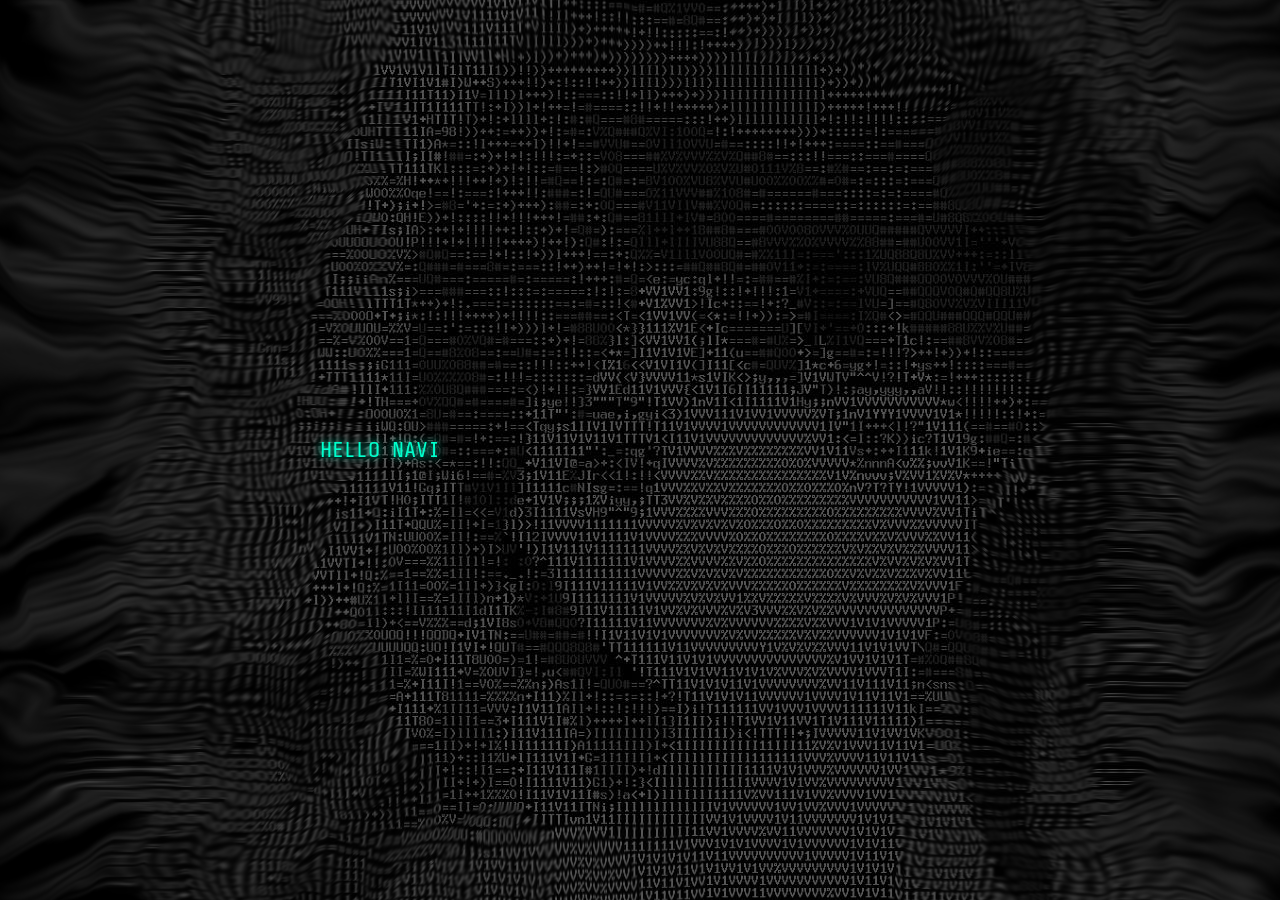
==== index.html @ 5116a925 "fix: restore pinch-zoom and mobile screensaver with half-res canvas + slower fps" ====
<!DOCTYPE html>
<html lang="en">
<head>
  <meta charset="UTF-8" />
  <meta name="viewport" content="width=device-width, initial-scale=1.0" />
  <title>SADAME@WIRED</title>
  <link rel="preconnect" href="https://fonts.googleapis.com" />
  <link rel="preconnect" href="https://fonts.gstatic.com" crossorigin />
  <link href="https://fonts.googleapis.com/css2?family=Share+Tech+Mono&display=swap" rel="stylesheet" />
  <link rel="stylesheet" href="style.css" />
  <!-- Animated cursor preloads -->
  <link rel="preload" as="image" href="normal%20select/pixil-frame-0.png" />
  <link rel="preload" as="image" href="normal%20select/pixil-frame-1.png" />
  <link rel="preload" as="image" href="normal%20select/pixil-frame-2.png" />
  <link rel="preload" as="image" href="normal%20select/pixil-frame-3.png" />
  <link rel="preload" as="image" href="normal%20select/pixil-frame-4.png" />
  <link rel="preload" as="image" href="normal%20select/pixil-frame-5.png" />
  <link rel="preload" as="image" href="normal%20select/pixil-frame-6.png" />
  <link rel="preload" as="image" href="normal%20select/pixil-frame-7.png" />
  <link rel="preload" as="image" href="link%20select/pixil-frame-0.png" />
  <link rel="preload" as="image" href="link%20select/pixil-frame-1.png" />
  <link rel="preload" as="image" href="link%20select/pixil-frame-2.png" />
  <link rel="preload" as="image" href="link%20select/pixil-frame-3.png" />
  <link rel="preload" as="image" href="link%20select/pixil-frame-4.png" />
  <link rel="preload" as="image" href="link%20select/pixil-frame-5.png" />
  <link rel="preload" as="image" href="link%20select/pixil-frame-6.png" />
  <link rel="preload" as="image" href="link%20select/pixil-frame-7.png" />
  <link rel="preload" as="image" href="type%20select/pixil-frame-0.png" />
  <link rel="preload" as="image" href="type%20select/pixil-frame-1.png" />
  <link rel="preload" as="image" href="type%20select/pixil-frame-2.png" />
  <link rel="preload" as="image" href="type%20select/pixil-frame-3.png" />
  <link rel="preload" as="image" href="type%20select/pixil-frame-4.png" />
  <link rel="preload" as="image" href="type%20select/pixil-frame-5.png" />
  <link rel="preload" as="image" href="type%20select/pixil-frame-6.png" />
  <link rel="preload" as="image" href="type%20select/pixil-frame-7.png" />
  <link rel="preload" as="image" href="drag%20select/pixil-frame-0.png" />
  <link rel="preload" as="image" href="drag%20select/pixil-frame-1.png" />
  <link rel="preload" as="image" href="drag%20select/pixil-frame-2.png" />
  <link rel="preload" as="image" href="drag%20select/pixil-frame-3.png" />
  <link rel="preload" as="image" href="drag%20select/pixil-frame-4.png" />
  <link rel="preload" as="image" href="drag%20select/pixil-frame-5.png" />
  <link rel="preload" as="image" href="drag%20select/pixil-frame-6.png" />
  <link rel="preload" as="image" href="drag%20select/pixil-frame-7.png" />
</head>
<body>
  <div id="stage">

  <!-- SCREEN 1: Boot Sequence -->
  <div id="screen1" class="screen active">
    <div id="bg-image" class="bg-image"></div>
    <div class="overlay"></div>
    <div id="boot-text" class="boot-text"></div>
  </div>

  <!-- SCREEN 2: Terminal Hub -->
  <div id="screen2" class="screen">

    <!-- Left panel: Lain character (unchanged) -->
    <div id="lain-side">
      <img id="lain8" src="lain8.gif" alt="Lain" />
      <img id="lain28" src="lain28.gif" alt="" />
      <div id="lain-bubble">
        <p id="lain-bubble-text"></p>
      </div>
    </div>

    <!-- Right panel: desktop environment -->
    <div id="right-panel">

      <!-- Background layers -->
      <div class="bg-image"></div>
      <img id="right-bg" src="lain3.gif" alt="" />
      <div class="overlay"></div>
      <div class="scanlines"></div>

      <!-- Connections sidebar -->
      <div id="connections-sidebar">
        <div class="conn-titlebar">
          <span class="conn-title">SADAME@WIRED:~/connections</span>
          <span class="conn-close" onclick="toggleConnectionsSidebar()">&#10005;</span>
        </div>
        <div class="conn-body" id="conn-body"></div>
      </div>

      <!-- Terminal window -->
      <div class="terminal-window">
        <div class="terminal-titlebar">
          <span class="dot dot-red terminal-dot" onclick="closeTerminal()" title="Close">&#10005;</span>
          <span class="dot dot-yellow terminal-dot" onclick="minimizeTerminal()" title="Minimize">&#8722;</span>
          <span class="dot dot-green terminal-dot" onclick="restoreTerminal()" title="Restore">&#43;</span>
          <span class="terminal-title">SADAME@WIRED:~</span>
        </div>
        <div class="terminal-body">
          <div id="terminal-output"></div>
          <div id="input-line" class="terminal-input-line">
            <span class="prompt">SADAME@WIRED:~$ </span>
            <input type="text" id="terminal-input" spellcheck="false" autocomplete="off" />
          </div>
        </div>
      </div>

      <!-- TV Panel -->
      <div id="tv-panel">
        <div class="tv-titlebar">
          <span class="dot dot-red tv-dot" onclick="closeTvPanel()" title="Close">&#10005;</span>
          <span class="dot dot-yellow tv-dot" onclick="toggleTvMinimize()" title="Minimize">&#8722;</span>
          <span class="dot dot-green tv-dot" onclick="expandTvPanel()" title="Restore">&#43;</span>
          <span class="tv-title">WIRED://TV</span>
        </div>
        <div class="tv-content">
          <div class="tv-screen">
            <img id="tv-img" src="" alt="" />
            <div class="tv-scanlines"></div>
          </div>
          <div class="tv-controls">
            <button class="tv-btn" onclick="tvPrev()">[prev]</button>
            <span id="tv-channel">CH 01</span>
            <button class="tv-btn" onclick="tvNext()">[next]</button>
          </div>
        </div>
      </div>

      <!-- Music Panel -->
      <div id="music-panel">
        <div class="music-titlebar">
          <span class="dot dot-red music-dot" onclick="toggleMusicPanel()" title="Close">&#10005;</span>
          <span class="dot dot-yellow music-dot" onclick="toggleMusicMinimize()" title="Minimize">&#8722;</span>
          <span class="dot dot-green music-dot" onclick="expandMusicPanel()" title="Restore">&#43;</span>
          <div class="music-title-wrap">
            <span class="music-title-mini">SADAME@WIRED:~/music</span>
          </div>
        </div>
        <div class="music-content">
          <div id="embed-iframe">
            <iframe
              src="https://open.spotify.com/embed/playlist/4MWZmsObrlhg0dBGmSu1b6?utm_source=generator"
              allowfullscreen
              allow="autoplay; clipboard-write; encrypted-media; fullscreen; picture-in-picture"
              loading="lazy">
            </iframe>
          </div>
          <div class="music-buttons">
            <button type="button" class="music-btn" aria-label="Toggle playlist view" onclick="toggleMusicPlaylist()">[playlist]</button>
          </div>
        </div>
      </div>

      <!-- Background Picker -->
      <div id="bg-picker">
        <div class="picker-titlebar">
          <span class="picker-title">WIRED://background</span>
          <span class="picker-close" onclick="toggleBgPicker()">&#10005;</span>
        </div>
        <div class="picker-grid" id="picker-grid"></div>
      </div>

      <!-- Taskbar -->
      <div id="taskbar">
        <div id="taskbar-buttons">
          <button class="tb-btn" id="tb-terminal"    onclick="taskbarToggleTerminal()">&#62;_ terminal</button>
          <button class="tb-btn" id="tb-connections" onclick="toggleConnectionsSidebar()">⠿ connections</button>
          <button class="tb-btn" id="tb-music"       onclick="toggleMusicPanel()">♪ music</button>
          <button class="tb-btn" id="tb-tv"          onclick="taskbarToggleTv()">⊞ tv</button>
          <button class="tb-btn" id="tb-background"  onclick="toggleBgPicker()">◈ background</button>
        </div>
        <span class="tb-label">SADAME@WIRED</span>
        <div id="power-wrap">
          <div id="power-menu">
            <button class="power-opt" onclick="powerSleep()">⏾ sleep</button>
            <button class="power-opt" onclick="powerShutdown()">⏻ shut down</button>
          </div>
          <button class="tb-btn" id="tb-power" onclick="togglePowerMenu(event)" title="Power">⏻</button>
        </div>
      </div>

    </div><!-- /#right-panel -->
  </div><!-- /#screen2 -->

  </div><!-- /#stage -->
  <canvas id="screensaver"></canvas>
  <div id="screensaver-hint">// you are disconnected from the wired //<br>press any key to return</div>
  <script src="script.js"></script>
</body>
</html>
---- style.css ----
/* ─── Animated Cursor Keyframes ─────────────────── */
@keyframes cursor-normal {
  0%    { cursor: url("normal%20select/pixil-frame-0.png") 0 0, auto; }
  12.5% { cursor: url("normal%20select/pixil-frame-1.png") 0 0, auto; }
  25%   { cursor: url("normal%20select/pixil-frame-2.png") 0 0, auto; }
  37.5% { cursor: url("normal%20select/pixil-frame-3.png") 0 0, auto; }
  50%   { cursor: url("normal%20select/pixil-frame-4.png") 0 0, auto; }
  62.5% { cursor: url("normal%20select/pixil-frame-5.png") 0 0, auto; }
  75%   { cursor: url("normal%20select/pixil-frame-6.png") 0 0, auto; }
  87.5% { cursor: url("normal%20select/pixil-frame-7.png") 0 0, auto; }
  100%  { cursor: url("normal%20select/pixil-frame-0.png") 0 0, auto; }
}

@keyframes cursor-pointer {
  0%    { cursor: url("link%20select/pixil-frame-0.png") 0 0, pointer; }
  12.5% { cursor: url("link%20select/pixil-frame-1.png") 0 0, pointer; }
  25%   { cursor: url("link%20select/pixil-frame-2.png") 0 0, pointer; }
  37.5% { cursor: url("link%20select/pixil-frame-3.png") 0 0, pointer; }
  50%   { cursor: url("link%20select/pixil-frame-4.png") 0 0, pointer; }
  62.5% { cursor: url("link%20select/pixil-frame-5.png") 0 0, pointer; }
  75%   { cursor: url("link%20select/pixil-frame-6.png") 0 0, pointer; }
  87.5% { cursor: url("link%20select/pixil-frame-7.png") 0 0, pointer; }
  100%  { cursor: url("link%20select/pixil-frame-0.png") 0 0, pointer; }
}

@keyframes cursor-drag {
  0%    { cursor: url("drag%20select/pixil-frame-0.png") 0 0, grab; }
  12.5% { cursor: url("drag%20select/pixil-frame-1.png") 0 0, grab; }
  25%   { cursor: url("drag%20select/pixil-frame-2.png") 0 0, grab; }
  37.5% { cursor: url("drag%20select/pixil-frame-3.png") 0 0, grab; }
  50%   { cursor: url("drag%20select/pixil-frame-4.png") 0 0, grab; }
  62.5% { cursor: url("drag%20select/pixil-frame-5.png") 0 0, grab; }
  75%   { cursor: url("drag%20select/pixil-frame-6.png") 0 0, grab; }
  87.5% { cursor: url("drag%20select/pixil-frame-7.png") 0 0, grab; }
  100%  { cursor: url("drag%20select/pixil-frame-0.png") 0 0, grab; }
}

@keyframes cursor-type {
  0%    { cursor: url("type%20select/pixil-frame-0.png") 0 0, text; }
  12.5% { cursor: url("type%20select/pixil-frame-1.png") 0 0, text; }
  25%   { cursor: url("type%20select/pixil-frame-2.png") 0 0, text; }
  37.5% { cursor: url("type%20select/pixil-frame-3.png") 0 0, text; }
  50%   { cursor: url("type%20select/pixil-frame-4.png") 0 0, text; }
  62.5% { cursor: url("type%20select/pixil-frame-5.png") 0 0, text; }
  75%   { cursor: url("type%20select/pixil-frame-6.png") 0 0, text; }
  87.5% { cursor: url("type%20select/pixil-frame-7.png") 0 0, text; }
  100%  { cursor: url("type%20select/pixil-frame-0.png") 0 0, text; }
}

/* ─── CSS Variables ─────────────────────────────── */
:root {
  --bg:        #0a0a0f;
  --text:      #e8e0f0;
  --accent:    #00ffcc;
  --danger:    #ff003c;
  --terminal-bg: rgba(5, 5, 15, 0.88);
  --glow:      0 0 18px #00ffcc99, 0 0 40px #7b2fff44;
}

/* ─── Reset ─────────────────────────────────────── */
*, *::before, *::after {
  box-sizing: border-box;
  margin: 0;
  padding: 0;
}

html, body {
  width: 100%;
  height: 100%;
  background: #000;
  color: var(--text);
  font-family: 'Share Tech Mono', monospace;
  overflow: hidden;
  animation: cursor-normal 800ms steps(1) infinite;
}

#stage {
  position: absolute;
  top: 0;
  left: 0;
  transform-origin: top left;
  background: var(--bg);
}

/* ─── Screens ────────────────────────────────────── */
.screen {
  position: absolute;
  inset: 0;
  display: flex;
  align-items: center;
  justify-content: center;
  opacity: 0;
  pointer-events: none;
  transition: opacity 0.3s ease;
}

.screen.active {
  opacity: 1;
  pointer-events: auto;
}

/* ─── Background Image ───────────────────────────── */
.bg-image {
  position: absolute;
  inset: 0;
  background: url('bg.png') center center / cover no-repeat;
  z-index: 0;
}

/* ─── Dark Overlay ───────────────────────────────── */
.overlay {
  position: absolute;
  inset: 0;
  background: rgba(0, 0, 0, 0.65);
  z-index: 1;
}

/* ─── Screen 1: Boot Text ────────────────────────── */
.boot-text {
  position: relative;
  z-index: 2;
  color: var(--accent);
  font-size: clamp(1rem, 2.5vw, 1.4rem);
  line-height: 2;
  text-align: left;
  width: min(640px, 90vw);
  text-shadow: 0 0 8px var(--accent);
  white-space: pre;
}

/* ─── Scanlines overlay ──────────────────────────── */
.scanlines {
  position: absolute;
  inset: 0;
  z-index: 3;
  pointer-events: none;
  background: repeating-linear-gradient(
    to bottom,
    transparent 0px,
    transparent 3px,
    rgba(0, 0, 0, 0.18) 3px,
    rgba(0, 0, 0, 0.18) 4px
  );
}

/* ─── Flicker Animation ──────────────────────────── */
@keyframes bg-flicker {
  0%   { opacity: 1;    filter: brightness(1)   hue-rotate(0deg);   }
  8%   { opacity: 0.85; filter: brightness(0.6) hue-rotate(20deg);  }
  9%   { opacity: 1;    filter: brightness(1.2) hue-rotate(0deg);   }
  20%  { opacity: 1;    filter: brightness(1)   hue-rotate(0deg);   }
  35%  { opacity: 0.7;  filter: brightness(0.4) hue-rotate(40deg);  }
  36%  { opacity: 1;    filter: brightness(1.3) hue-rotate(0deg);   }
  37%  { opacity: 0.9;  filter: brightness(0.8) hue-rotate(10deg);  }
  38%  { opacity: 1;    filter: brightness(1)   hue-rotate(0deg);   }
  60%  { opacity: 1;    filter: brightness(1)   hue-rotate(0deg);   }
  70%  { opacity: 0.75; filter: brightness(0.5) hue-rotate(30deg);  }
  71%  { opacity: 1;    filter: brightness(1.4) hue-rotate(0deg);   }
  85%  { opacity: 1;    filter: brightness(1)   hue-rotate(0deg);   }
  92%  { opacity: 0.8;  filter: brightness(0.7) hue-rotate(15deg);  }
  93%  { opacity: 1;    filter: brightness(1.1) hue-rotate(0deg);   }
  100% { opacity: 1;    filter: brightness(1)   hue-rotate(0deg);   }
}

@keyframes bg-flicker-intensify {
  0%   { opacity: 1;    filter: brightness(1.2) hue-rotate(0deg);   }
  15%  { opacity: 0.3;  filter: brightness(0.2) hue-rotate(60deg);  }
  16%  { opacity: 1;    filter: brightness(1.8) hue-rotate(0deg);   }
  30%  { opacity: 0.5;  filter: brightness(0.3) hue-rotate(90deg);  }
  31%  { opacity: 1;    filter: brightness(2)   hue-rotate(0deg);   }
  50%  { opacity: 0.2;  filter: brightness(0.1) hue-rotate(120deg); }
  51%  { opacity: 1;    filter: brightness(1.5) hue-rotate(0deg);   }
  75%  { opacity: 0.4;  filter: brightness(0.3) hue-rotate(45deg);  }
  76%  { opacity: 1;    filter: brightness(1.8) hue-rotate(0deg);   }
  100% { opacity: 1;    filter: brightness(1)   hue-rotate(0deg);   }
}

#screen1 .bg-image {
  animation: bg-flicker 3s infinite steps(1);
}

/* Intensify class added by JS just before transition */
#screen1.glitch-intensify .bg-image {
  animation: bg-flicker-intensify 0.15s infinite steps(1);
}

/* ─── Right Panel ────────────────────────────────── */
#right-panel {
  position: absolute;
  top: 0;
  bottom: 0;
  right: 0;
  left: var(--lain-w, 200px);
  overflow: hidden;
}

/* ─── Screen 2: Terminal Window ──────────────────── */
.terminal-window {
  position: absolute;
  z-index: 30;
  width: min(680px, 92%);
  min-width: 320px;
  min-height: 42px;
  max-width: calc(100% - 16px);
  max-height: calc(100% - 40px - 16px);
  display: none;
  flex-direction: column;
  background: var(--terminal-bg);
  border: 1px solid #00ffcc44;
  border-radius: 8px;
  box-shadow: var(--glow), inset 0 0 60px rgba(0,255,204,0.04);
  backdrop-filter: blur(8px);
  overflow: hidden;
  resize: both;
  /* Initial centered position — JS will take over on first drag */
  top: 50%;
  left: 50%;
  transform: translate(-50%, -50%);
}

.terminal-window.visible {
  display: flex;
}

/* Title bar */
.terminal-titlebar {
  display: flex;
  align-items: center;
  gap: 6px;
  padding: 10px 14px;
  background: rgba(0, 255, 204, 0.06);
  border-bottom: 1px solid #00ffcc33;
  user-select: none;
  animation: cursor-drag 800ms steps(1) infinite;
}

.terminal-window.dragging .terminal-titlebar {
  animation: cursor-drag 800ms steps(1) infinite;
}

.dot {
  width: 22px;
  height: 18px;
  flex-shrink: 0;
  background: transparent;
  border: none;
  display: flex;
  align-items: center;
  justify-content: center;
  font-family: 'Share Tech Mono', monospace;
  font-size: 16px;
  font-weight: 700;
  color: var(--accent);
  text-shadow: 0 0 6px var(--accent);
  line-height: 1;
  animation: cursor-pointer 800ms steps(1) infinite;
  transition: color 0.12s, text-shadow 0.12s, transform 0.12s;
}
.dot:hover {
  color: #ffffff;
  text-shadow: 0 0 10px var(--accent), 0 0 18px var(--accent);
  transform: scale(1.15);
}
.dot-red { font-size: 13px; }
.dot-red:hover {
  color: #ff003c;
  text-shadow: 0 0 10px #ff003c, 0 0 18px #ff003c;
}
.terminal-dot,
.terminal-dot:hover { filter: none; }

.terminal-title {
  margin-left: 8px;
  font-size: 0.85rem;
  color: var(--accent);
  opacity: 0.8;
  letter-spacing: 0.08em;
}

/* Terminal body */
.terminal-body {
  flex: 1;
  min-height: 0;
  padding: 20px 22px 18px;
  overflow-y: auto;
  font-size: clamp(0.85rem, 1.8vw, 1rem);
  line-height: 1.8;
  scroll-behavior: smooth;
}

/* Minimized: hide body */
.terminal-window.minimized .terminal-body {
  display: none;
}


/* Input line */
.terminal-input-line {
  display: none;
  align-items: center;
  margin-top: 2px;
}

.terminal-input-line .prompt {
  color: var(--accent);
  white-space: pre;
  flex-shrink: 0;
  text-shadow: 0 0 6px var(--accent);
}

#terminal-input {
  background: transparent;
  border: none;
  outline: none;
  color: var(--text);
  font-family: 'Share Tech Mono', monospace;
  font-size: inherit;
  caret-color: var(--accent);
  width: 100%;
  min-width: 0;
  animation: cursor-type 800ms steps(1) infinite;
}

#terminal-output {
  white-space: pre-wrap;
}

/* Link lines */
.term-link {
  display: block;
  color: var(--accent);
  text-decoration: none;
  text-shadow: 0 0 6px var(--accent);
  transition: text-shadow 0.2s, letter-spacing 0.2s;
  animation: cursor-pointer 800ms steps(1) infinite;
}

.term-link:hover {
  text-shadow: 0 0 14px var(--accent), 0 0 30px var(--accent);
  letter-spacing: 0.04em;
}

/* Blinking cursor */
.cursor {
  color: var(--accent);
  animation: blink 1s step-end infinite;
}

@keyframes blink {
  0%, 100% { opacity: 1; }
  50%       { opacity: 0; }
}

/* ─── Lain Side Character ────────────────────────── */
#lain-side {
  position: absolute;
  left: 0;
  top: 0;
  height: 100%;
  z-index: 9;
  pointer-events: none;
}

#lain8 {
  display: block;
  height: 100%;
  width: auto;
  pointer-events: auto;
  animation: cursor-pointer 800ms steps(1) infinite;
}

#lain28 {
  position: absolute;
  bottom: 0;
  left: 50%;
  transform: translateX(-50%);
  height: 22%;
  width: auto;
  pointer-events: none;
}

#lain-bubble {
  position: absolute;
  bottom: calc(22% + 14px);
  left: 50%;
  max-width: 220px;
  background: rgba(5, 5, 15, 0.92);
  border: 1px solid #00ffcc;
  border-radius: 8px;
  padding: 12px 16px;
  color: var(--text);
  font-size: 0.82rem;
  line-height: 1.6;
  pointer-events: none;
  white-space: pre-wrap;
  box-shadow: 0 0 14px #00ffcc44;
  opacity: 0;
  transform: translateX(-50%) scale(0.88);
  transition: opacity 150ms ease, transform 150ms ease;
}

#lain-bubble.visible {
  opacity: 1;
  transform: translateX(-50%) scale(1);
}

/* Down-pointing tail — outline */
#lain-bubble::before {
  content: '';
  position: absolute;
  top: 100%;
  left: 50%;
  transform: translateX(-50%);
  border: 9px solid transparent;
  border-top: 11px solid #00ffcc;
}

/* Down-pointing tail — fill */
#lain-bubble::after {
  content: '';
  position: absolute;
  top: calc(100% - 1px);
  left: 50%;
  transform: translateX(-50%);
  border: 8px solid transparent;
  border-top: 10px solid rgba(5, 5, 15, 0.92);
}

/* ─── Right Background GIF ───────────────────────── */
#right-bg {
  position: absolute;
  inset: 0;
  width: 100%;
  height: 100%;
  object-fit: cover;
  object-position: center;
  z-index: 0;
  pointer-events: none;
}

/* ─── TV Panel ───────────────────────────────────── */
#tv-panel {
  position: absolute;
  top: 0;
  right: 0;
  z-index: 11;
  transform-origin: top right;
  width: 260px;
  min-width: 160px;
  min-height: 42px;
  max-width: calc(100% - 48px);
  max-height: calc(100% - 40px - 48px);
  display: flex;
  flex-direction: column;
  background: #080810;
  border: 3px solid #1a1a2e;
  border-radius: 14px;
  box-shadow: 0 0 0 1px #00ffcc22, 0 0 24px rgba(0,0,0,0.9),
              inset 0 0 12px rgba(0,0,0,0.6);
  opacity: 0;
  pointer-events: none;
  overflow: hidden;
  resize: both;
  transition: opacity 0.2s ease;
}

#tv-panel.visible {
  opacity: 1;
  pointer-events: auto;
}

#tv-panel.minimized .tv-content {
  display: none;
}

#tv-panel.tv-first-show {
  animation: music-zoomout 0.7s cubic-bezier(0.25, 0.46, 0.45, 0.94) forwards;
}

#tv-panel.dragging .tv-titlebar {
  animation: cursor-drag 800ms steps(1) infinite;
}

.tv-titlebar {
  display: flex;
  align-items: center;
  gap: 6px;
  padding: 9px 12px;
  background: rgba(0,255,204,0.04);
  border-bottom: 1px solid #1a1a2e;
  border-radius: 11px 11px 0 0;
  user-select: none;
  animation: cursor-drag 800ms steps(1) infinite;
}

.tv-title {
  margin-left: 6px;
  font-size: 0.8rem;
  color: var(--accent);
  opacity: 0.75;
  letter-spacing: 0.08em;
}

.tv-content {
  flex: 1;
  min-height: 0;
  padding: 8px;
  display: flex;
  flex-direction: column;
}

.tv-screen {
  flex: 1;
  min-height: 80px;
  position: relative;
  overflow: hidden;
  background: #000;
  border: 2px solid #111;
  border-radius: 4px;
  box-shadow: inset 0 0 16px rgba(0,0,0,0.8);
}

#tv-img {
  display: block;
  width: 100%;
  height: 100%;
  object-fit: contain;
}

.tv-scanlines {
  position: absolute;
  inset: 0;
  pointer-events: none;
  background: repeating-linear-gradient(
    to bottom,
    transparent 0px,
    transparent 2px,
    rgba(0,0,0,0.18) 2px,
    rgba(0,0,0,0.18) 3px
  );
}

.tv-controls {
  display: flex;
  align-items: center;
  justify-content: space-between;
  padding: 7px 4px 2px;
}

.tv-btn {
  background: transparent;
  border: 1px solid #00ffcc33;
  color: var(--accent);
  font-family: 'Share Tech Mono', monospace;
  font-size: 0.75rem;
  padding: 3px 10px;
  border-radius: 3px;
  animation: cursor-pointer 800ms steps(1) infinite;
  transition: border-color 0.2s, text-shadow 0.2s;
}

.tv-btn:hover {
  border-color: var(--accent);
  text-shadow: 0 0 6px var(--accent);
}

#tv-channel {
  font-size: 0.75rem;
  color: var(--accent);
  opacity: 0.6;
  letter-spacing: 0.1em;
}

/* ─── Music Panel ────────────────────────────── */
#music-panel {
  position: absolute;
  bottom: 40px;
  right: 0;
  z-index: 10;
  width: 300px;
  background: var(--terminal-bg);
  border: 1px solid #00ffcc44;
  border-radius: 8px;
  box-shadow: var(--glow), inset 0 0 60px rgba(0,255,204,0.04);
  backdrop-filter: blur(8px);
  overflow: hidden;
  opacity: 0;
  pointer-events: none;
}

@keyframes music-zoomout {
  0%   { transform: scale(2); opacity: 0; }
  45%  { opacity: 1; }
  100% { transform: scale(1); opacity: 1; }
}

#music-panel.visible {
  opacity: 1;
  pointer-events: auto;
}

#music-panel.music-first-show {
  animation: music-zoomout 0.7s cubic-bezier(0.25, 0.46, 0.45, 0.94) forwards;
}

.music-titlebar {
  display: flex;
  align-items: center;
  gap: 6px;
  padding: 10px 14px;
  background: rgba(0, 255, 204, 0.06);
  border-bottom: 1px solid #00ffcc33;
  user-select: none;
  animation: cursor-drag 800ms steps(1) infinite;
}

#music-panel.dragging {
  animation: none;
}

#music-panel.dragging .music-titlebar {
  animation: cursor-drag 800ms steps(1) infinite;
}

.music-title-wrap {
  flex: 1;
  min-width: 0;
  overflow: hidden;
  margin-left: 4px;
}

.music-title-mini {
  display: block;
  font-size: 0.78rem;
  color: var(--accent);
  opacity: 0.8;
  letter-spacing: 0.08em;
  white-space: nowrap;
  overflow: hidden;
  text-overflow: ellipsis;
}

/* Collapsed when .minimized on panel */
#music-panel.minimized .music-content {
  display: none;
}

.music-content {
  padding: 10px 12px 12px;
}

/* Spotify iframe container */
#embed-iframe {
  border-radius: 6px;
  overflow: hidden;
  height: 152px;
  transition: height 0.3s ease;
}

#embed-iframe.playlist-expanded {
  height: 380px;
}

#embed-iframe iframe {
  width: 100%;
  height: 100%;
  border: none;
}

/* Button row */
.music-buttons {
  display: flex;
  gap: 8px;
  justify-content: center;
  margin-top: 8px;
}

.music-btn {
  background: transparent;
  border: 1px solid #00ffcc44;
  color: var(--accent);
  font-family: 'Share Tech Mono', monospace;
  font-size: 0.78rem;
  padding: 4px 12px;
  border-radius: 4px;
  animation: cursor-pointer 800ms steps(1) infinite;
  transition: border-color 0.2s, text-shadow 0.2s;
}

.music-btn:hover {
  border-color: var(--accent);
  text-shadow: 0 0 8px var(--accent);
}

/* ─── Taskbar ────────────────────────────────── */
#taskbar {
  position: absolute;
  bottom: 0;
  left: 0;
  right: 0;
  height: 40px;
  z-index: 9999;
  background: rgba(5, 5, 15, 0.95);
  border-top: 1px solid #00ffcc33;
  display: flex;
  align-items: center;
  gap: 4px;
  padding: 0 10px;
  user-select: none;
}

#taskbar-buttons {
  display: flex;
  gap: 4px;
}

.tb-btn {
  background: rgba(0, 255, 204, 0.06);
  border: 1px solid #00ffcc33;
  color: #00ffccaa;
  font-family: 'Share Tech Mono', monospace;
  font-size: 0.75rem;
  padding: 4px 10px;
  border-radius: 3px;
  animation: cursor-pointer 800ms steps(1) infinite;
  transition: border-color 0.15s, color 0.15s, box-shadow 0.15s;
}

.tb-btn:hover {
  border-color: var(--accent);
  color: var(--accent);
}

.tb-btn.active {
  border-color: var(--accent);
  color: var(--accent);
  box-shadow: 0 0 6px #00ffcc44;
}

#power-wrap {
  position: relative;
  margin-left: 6px;
}

#tb-power {
  font-size: 0.95rem;
  padding: 2px 10px;
}

#power-menu {
  position: absolute;
  bottom: calc(100% + 6px);
  right: 0;
  min-width: 140px;
  background: rgba(5, 5, 15, 0.96);
  border: 1px solid #00ffcc66;
  box-shadow: 0 0 12px #00ffcc44;
  display: none;
  flex-direction: column;
  padding: 4px;
  gap: 2px;
  z-index: 10000;
}

#power-menu.visible { display: flex; }

.power-opt {
  background: transparent;
  border: 1px solid transparent;
  color: #00ffccbb;
  font-family: 'Share Tech Mono', monospace;
  font-size: 0.78rem;
  text-align: left;
  padding: 6px 10px;
  animation: cursor-pointer 800ms steps(1) infinite;
  transition: background 0.12s, color 0.12s, border-color 0.12s;
}

.power-opt:hover {
  background: rgba(0, 255, 204, 0.1);
  color: var(--accent);
  border-color: #00ffcc55;
}

.tb-label {
  margin-left: auto;
  font-size: 0.72rem;
  color: #00ffcc44;
  letter-spacing: 0.08em;
}

/* ─── Connections Sidebar ────────────────────── */
#connections-sidebar {
  position: absolute;
  left: 0;
  top: 0;
  bottom: 40px;
  width: 260px;
  z-index: 20;
  background: var(--terminal-bg);
  border-right: 1px solid #00ffcc33;
  backdrop-filter: blur(8px);
  display: flex;
  flex-direction: column;
  transform: translateX(-100%);
  transition: transform 0.25s ease;
}

#connections-sidebar.visible {
  transform: translateX(0);
}

.conn-titlebar {
  display: flex;
  align-items: center;
  justify-content: space-between;
  padding: 10px 14px;
  background: rgba(0, 255, 204, 0.06);
  border-bottom: 1px solid #00ffcc33;
  flex-shrink: 0;
}

.conn-title {
  font-size: 0.78rem;
  color: var(--accent);
  opacity: 0.8;
  letter-spacing: 0.06em;
}

.conn-close {
  font-size: 10px;
  color: #00ffcc88;
  animation: cursor-pointer 800ms steps(1) infinite;
  transition: color 0.15s;
}

.conn-close:hover { color: var(--accent); }

.conn-body {
  flex: 1;
  overflow-y: auto;
  padding: 12px 0;
}

.conn-link {
  display: block;
  padding: 10px 18px;
  color: var(--accent);
  text-decoration: none;
  font-size: 0.88rem;
  text-shadow: 0 0 6px var(--accent);
  transition: text-shadow 0.2s, background 0.15s;
  animation: cursor-pointer 800ms steps(1) infinite;
}

.conn-link:hover {
  background: rgba(0, 255, 204, 0.06);
  text-shadow: 0 0 14px var(--accent), 0 0 30px var(--accent);
}

/* ─── Background Picker ──────────────────────── */
#bg-picker {
  position: absolute;
  top: 50%;
  left: 50%;
  transform: translate(-50%, -50%);
  width: 320px;
  z-index: 20;
  background: var(--terminal-bg);
  border: 1px solid #00ffcc44;
  border-radius: 8px;
  box-shadow: var(--glow);
  backdrop-filter: blur(8px);
  overflow: hidden;
  display: none;
}

#bg-picker.visible {
  display: block;
}

.picker-titlebar {
  display: flex;
  align-items: center;
  justify-content: space-between;
  padding: 9px 14px;
  background: rgba(0, 255, 204, 0.06);
  border-bottom: 1px solid #00ffcc33;
  user-select: none;
  animation: cursor-drag 800ms steps(1) infinite;
}

.picker-title {
  font-size: 0.78rem;
  color: var(--accent);
  opacity: 0.8;
  letter-spacing: 0.06em;
}

.picker-close {
  font-size: 10px;
  color: #00ffcc88;
  animation: cursor-pointer 800ms steps(1) infinite;
  transition: color 0.15s;
}

.picker-close:hover { color: var(--accent); }

.picker-grid {
  display: grid;
  grid-template-columns: repeat(3, 1fr);
  gap: 6px;
  padding: 10px;
}

.picker-cell {
  background: rgba(0, 255, 204, 0.04);
  border: 1px solid #00ffcc22;
  border-radius: 4px;
  padding: 7px 4px;
  text-align: center;
  font-size: 0.7rem;
  color: #00ffcc88;
  animation: cursor-pointer 800ms steps(1) infinite;
  transition: border-color 0.15s, color 0.15s, background 0.15s;
  overflow: hidden;
  text-overflow: ellipsis;
  white-space: nowrap;
}

.picker-cell:hover {
  border-color: var(--accent);
  color: var(--accent);
  background: rgba(0, 255, 204, 0.08);
}

.picker-cell.active {
  border-color: var(--accent);
  color: var(--accent);
  box-shadow: 0 0 6px #00ffcc44;
}

/* ─── Idle Screensaver ───────────────────────── */
#screensaver {
  position: fixed;
  inset: 0;
  width: 100vw;
  height: 100vh;
  z-index: 99999;
  opacity: 0;
  pointer-events: none;
  transition: opacity 200ms ease;
  background: #000;
}

#screensaver.active {
  opacity: 1;
  pointer-events: auto;
}

#screensaver-hint {
  position: fixed;
  top: 50%;
  left: 50%;
  transform: translate(-50%, -50%);
  font-family: 'Share Tech Mono', monospace;
  font-size: 1rem;
  color: var(--accent);
  text-shadow: 0 0 8px var(--accent), 0 0 18px var(--accent);
  text-align: center;
  letter-spacing: 0.1em;
  line-height: 1.8;
  z-index: 100000;
  pointer-events: none;
  display: none;
  animation: hint-pulse 2s ease-in-out infinite;
}
#screensaver-hint.visible { display: block; }
@keyframes hint-pulse {
  0%, 100% { opacity: 0.6; }
  50%      { opacity: 1; }
}

.wired-msg { color: #00ffcc; opacity: 0.55; font-style: italic; margin: 2px 0; }
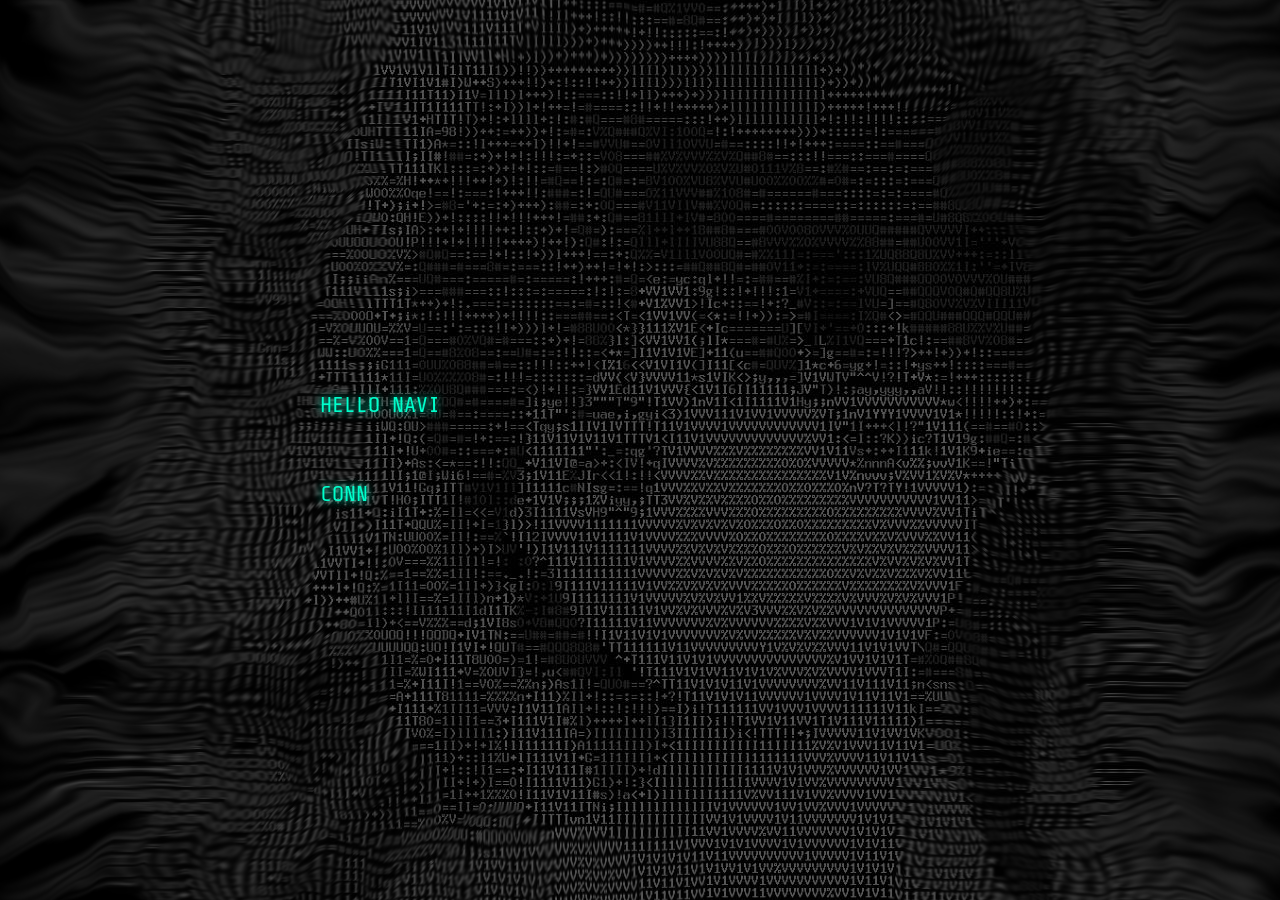
==== commit 613378c7: "fix: static viewport meta blocks pinch, keep screensaver + touch wake on mobile" ====
--- a/index.html
+++ b/index.html
@@ -2,7 +2,7 @@
 <html lang="en">
 <head>
   <meta charset="UTF-8" />
-  <meta name="viewport" content="width=device-width, initial-scale=1.0" />
+  <meta name="viewport" content="width=device-width, initial-scale=1.0, maximum-scale=1.0, minimum-scale=1.0, user-scalable=no, viewport-fit=cover" />
   <title>SADAME@WIRED</title>
   <link rel="preconnect" href="https://fonts.googleapis.com" />
   <link rel="preconnect" href="https://fonts.gstatic.com" crossorigin />
--- a/style.css
+++ b/style.css
@@ -197,7 +197,7 @@
 /* ─── Screen 2: Terminal Window ──────────────────── */
 .terminal-window {
   position: absolute;
-  z-index: 30;
+  z-index: 12;
   width: min(680px, 92%);
   min-width: 320px;
   min-height: 42px;
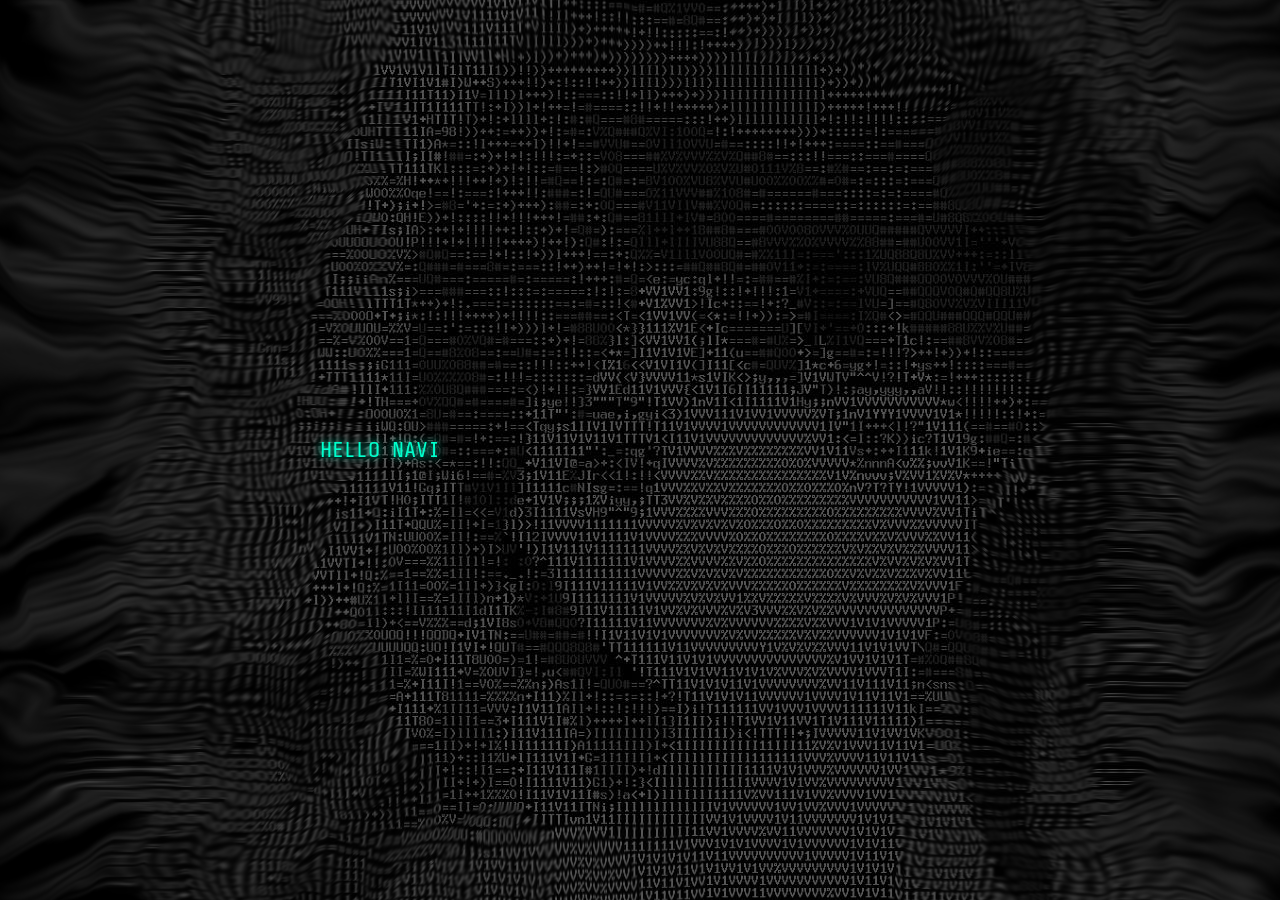
==== commit ce8c002c: "feat: add about_me panel (EN/中文) and terminal about command" ====
--- a/index.html
+++ b/index.html
@@ -154,6 +154,75 @@
         <div class="picker-grid" id="picker-grid"></div>
       </div>
 
+      <!-- About Panel -->
+      <div id="about-panel">
+        <div class="about-titlebar">
+          <span class="dot dot-red about-dot" onclick="toggleAboutPanel()" title="Close">&#10005;</span>
+          <span class="dot dot-yellow about-dot" title="Minimize">&#8722;</span>
+          <span class="dot dot-green about-dot" title="Restore">&#43;</span>
+          <span class="about-title">SADAME@WIRED:~/about_me</span>
+        </div>
+        <div class="about-tabs">
+          <button class="about-tab active" data-lang="en" onclick="switchAboutLang('en')">[ EN ]</button>
+          <button class="about-tab" data-lang="zh" onclick="switchAboutLang('zh')">[ 中文 ]</button>
+        </div>
+        <div class="about-body">
+          <div class="about-content active" data-lang="en">
+            <div class="about-block">
+              <p>There's really nothing special about me.</p>
+              <p><span class="about-key">Pluviophile</span> <span class="about-dim">(n. people who love rain)</span> describes me well — I hate the flowing of time, and I believe rain has the magic to stop everything from moving.</p>
+              <p>I really hate sunny days, and I hate people hustling on their ways just for money or a hollow goal. I won't put more details on the deeper stuff — diving into my mind makes me exhausted, and I really wish to prevent that from happening <span class="about-dim">(to you and to me)...</span></p>
+            </div>
+
+            <div class="about-section">
+              <div class="about-heading">// what i like</div>
+              <p>I like all sorts of games but I'm not a pro <span class="about-dim">(mainly PSN, NS and PC)</span>, and I watch a lot of anime just to keep me away from reality. The music I listen to is mainly thrash and industrial metal, but I do listen to some ACG music as well.</p>
+              <ul class="about-list">
+                <li><span class="about-label">favorite band</span><span class="about-sep">::</span><span class="about-val">Rammstein / Pantera</span></li>
+                <li><span class="about-label">favorite acg producer</span><span class="about-sep">::</span><span class="about-val">麻枝 准 (Jun Maeda)</span></li>
+                <li><span class="about-label">movie bible</span><span class="about-sep">::</span><span class="about-val">Fight Club</span></li>
+                <li><span class="about-label">anime bible</span><span class="about-sep">::</span><span class="about-val">Evangelion</span></li>
+              </ul>
+            </div>
+
+            <div class="about-section">
+              <div class="about-heading">// what i do</div>
+              <p>Gaming and anime occupy most of my time <span class="about-dim">(currently majoring in Computer Engineering, so I have to study sometimes)</span>.</p>
+              <p>But if you ask me what I like the most: <span class="about-key">doing nothing...</span></p>
+            </div>
+          </div>
+
+          <div class="about-content" data-lang="zh">
+            <div class="about-block">
+              <p>鼠鼠稍微有点宅，除了上学之外基本上都在家里躺尸。</p>
+              <p>喜欢下雨，讨厌晴天 —— 下雨可以停止时间 <span class="about-dim">(鼠鼠是这么认为的)</span>。具体为什么就不解释了 <span class="about-dim">(缕清自己的思绪很累，所以想尽量控制自己不要多想)</span>。</p>
+              <p>总之希望大家都能开心地做自己想做的事情。</p>
+            </div>
+
+            <div class="about-section">
+              <div class="about-heading">// 喜欢的事情</div>
+              <p>某只兔子 🐰</p>
+              <p>喜欢各种类型的游戏（每个平台都有玩：PSN / NS / PC）；喜欢收集游戏（穷学生库存不太丰富），有时候太累了就不想玩，所以很多游戏都在库里躺着吃灰。</p>
+              <p>喜欢收集手办（经常为了买游戏和手办饿肚子）。</p>
+              <p>喜欢看番，什么类型的都会看，最喜欢日常和意识流。</p>
+              <p>喜欢工业和鞭挞金属，也喜欢 ACG（偶尔也会收集两张自己喜欢乐队的专辑）。</p>
+              <ul class="about-list">
+                <li><span class="about-label">最喜欢的乐队</span><span class="about-sep">::</span><span class="about-val">Rammstein / Pantera</span></li>
+                <li><span class="about-label">最喜欢的 ACG 制作人</span><span class="about-sep">::</span><span class="about-val">麻枝 准</span></li>
+                <li><span class="about-label">电影圣经</span><span class="about-sep">::</span><span class="about-val">搏击俱乐部</span></li>
+                <li><span class="about-label">动漫圣经</span><span class="about-sep">::</span><span class="about-val">新世纪福音战士</span></li>
+              </ul>
+            </div>
+
+            <div class="about-section">
+              <div class="about-heading">// 鼠鼠的日常</div>
+              <p>平时主要都在打游戏和看番，因为大学专业选的是 Computer Engineering，所以偶尔也会学习 <span class="about-dim">(弄反了 bushi)</span>。</p>
+              <p>但是平时还是最喜欢 <span class="about-key">躺尸...</span></p>
+            </div>
+          </div>
+        </div>
+      </div>
+
       <!-- Taskbar -->
       <div id="taskbar">
         <div id="taskbar-buttons">
@@ -162,6 +231,7 @@
           <button class="tb-btn" id="tb-music"       onclick="toggleMusicPanel()">♪ music</button>
           <button class="tb-btn" id="tb-tv"          onclick="taskbarToggleTv()">⊞ tv</button>
           <button class="tb-btn" id="tb-background"  onclick="toggleBgPicker()">◈ background</button>
+          <button class="tb-btn" id="tb-about"       onclick="toggleAboutPanel()">☻ about</button>
         </div>
         <span class="tb-label">SADAME@WIRED</span>
         <div id="power-wrap">
--- a/style.css
+++ b/style.css
@@ -940,12 +940,167 @@
   box-shadow: 0 0 6px #00ffcc44;
 }
 
+/* ─── About Panel ────────────────────────────── */
+#about-panel {
+  position: absolute;
+  top: 50%;
+  left: 50%;
+  transform: translate(-50%, -50%);
+  width: min(560px, 92%);
+  max-height: 78%;
+  z-index: 22;
+  background: var(--terminal-bg);
+  border: 1px solid #00ffcc44;
+  border-radius: 8px;
+  box-shadow: var(--glow);
+  backdrop-filter: blur(8px);
+  display: none;
+  flex-direction: column;
+  overflow: hidden;
+}
+
+#about-panel.visible { display: flex; }
+
+.about-titlebar {
+  display: flex;
+  align-items: center;
+  gap: 8px;
+  padding: 9px 14px;
+  background: rgba(0, 255, 204, 0.06);
+  border-bottom: 1px solid #00ffcc33;
+  user-select: none;
+  animation: cursor-drag 800ms steps(1) infinite;
+}
+
+.about-title {
+  margin-left: 6px;
+  font-size: 0.78rem;
+  color: var(--accent);
+  opacity: 0.8;
+  letter-spacing: 0.06em;
+}
+
+.about-tabs {
+  display: flex;
+  gap: 2px;
+  padding: 8px 14px 0;
+  background: rgba(0, 255, 204, 0.02);
+  border-bottom: 1px solid #00ffcc22;
+}
+
+.about-tab {
+  background: transparent;
+  border: 1px solid #00ffcc22;
+  border-bottom: none;
+  border-radius: 4px 4px 0 0;
+  padding: 6px 14px;
+  font-family: inherit;
+  font-size: 0.72rem;
+  color: #00ffcc77;
+  letter-spacing: 0.08em;
+  animation: cursor-pointer 800ms steps(1) infinite;
+  transition: color 0.15s, border-color 0.15s, background 0.15s;
+}
+
+.about-tab:hover {
+  color: var(--accent);
+  border-color: #00ffcc55;
+}
+
+.about-tab.active {
+  color: var(--accent);
+  border-color: #00ffcc88;
+  background: rgba(0, 255, 204, 0.06);
+  text-shadow: 0 0 6px #00ffcc88;
+}
+
+.about-body {
+  overflow-y: auto;
+  padding: 16px 20px 20px;
+  font-size: 0.82rem;
+  line-height: 1.6;
+  color: #a8ffe8;
+  scrollbar-width: thin;
+  scrollbar-color: #00ffcc44 transparent;
+}
+
+.about-body::-webkit-scrollbar { width: 6px; }
+.about-body::-webkit-scrollbar-thumb { background: #00ffcc44; border-radius: 3px; }
+
+.about-content { display: none; animation: about-fade 0.35s ease; }
+.about-content.active { display: block; }
+
+@keyframes about-fade {
+  from { opacity: 0; transform: translateY(4px); }
+  to   { opacity: 1; transform: translateY(0); }
+}
+
+.about-content p {
+  margin: 0 0 10px;
+}
+
+.about-block { margin-bottom: 14px; }
+
+.about-section {
+  margin-top: 14px;
+  padding-top: 12px;
+  border-top: 1px dashed #00ffcc22;
+}
+
+.about-heading {
+  color: var(--accent);
+  font-size: 0.8rem;
+  letter-spacing: 0.08em;
+  margin-bottom: 8px;
+  text-shadow: 0 0 8px #00ffcc66;
+}
+
+.about-key {
+  color: var(--accent);
+  text-shadow: 0 0 6px #00ffcc88;
+}
+
+.about-dim {
+  color: #00ffcc66;
+  font-style: italic;
+}
+
+.about-list {
+  list-style: none;
+  padding: 6px 0 0;
+  margin: 0;
+  display: grid;
+  gap: 4px;
+}
+
+.about-list li {
+  display: flex;
+  align-items: baseline;
+  gap: 8px;
+  font-size: 0.78rem;
+  padding: 3px 6px;
+  border-left: 2px solid #00ffcc33;
+  background: rgba(0, 255, 204, 0.03);
+}
+
+.about-label {
+  color: #00ffcc88;
+  min-width: 11em;
+  letter-spacing: 0.04em;
+}
+
+.about-sep { color: #00ffcc55; }
+
+.about-val {
+  color: var(--accent);
+  text-shadow: 0 0 4px #00ffcc55;
+}
+
 /* ─── Idle Screensaver ───────────────────────── */
 #screensaver {
   position: fixed;
-  inset: 0;
-  width: 100vw;
-  height: 100vh;
+  top: 0;
+  left: 0;
   z-index: 99999;
   opacity: 0;
   pointer-events: none;
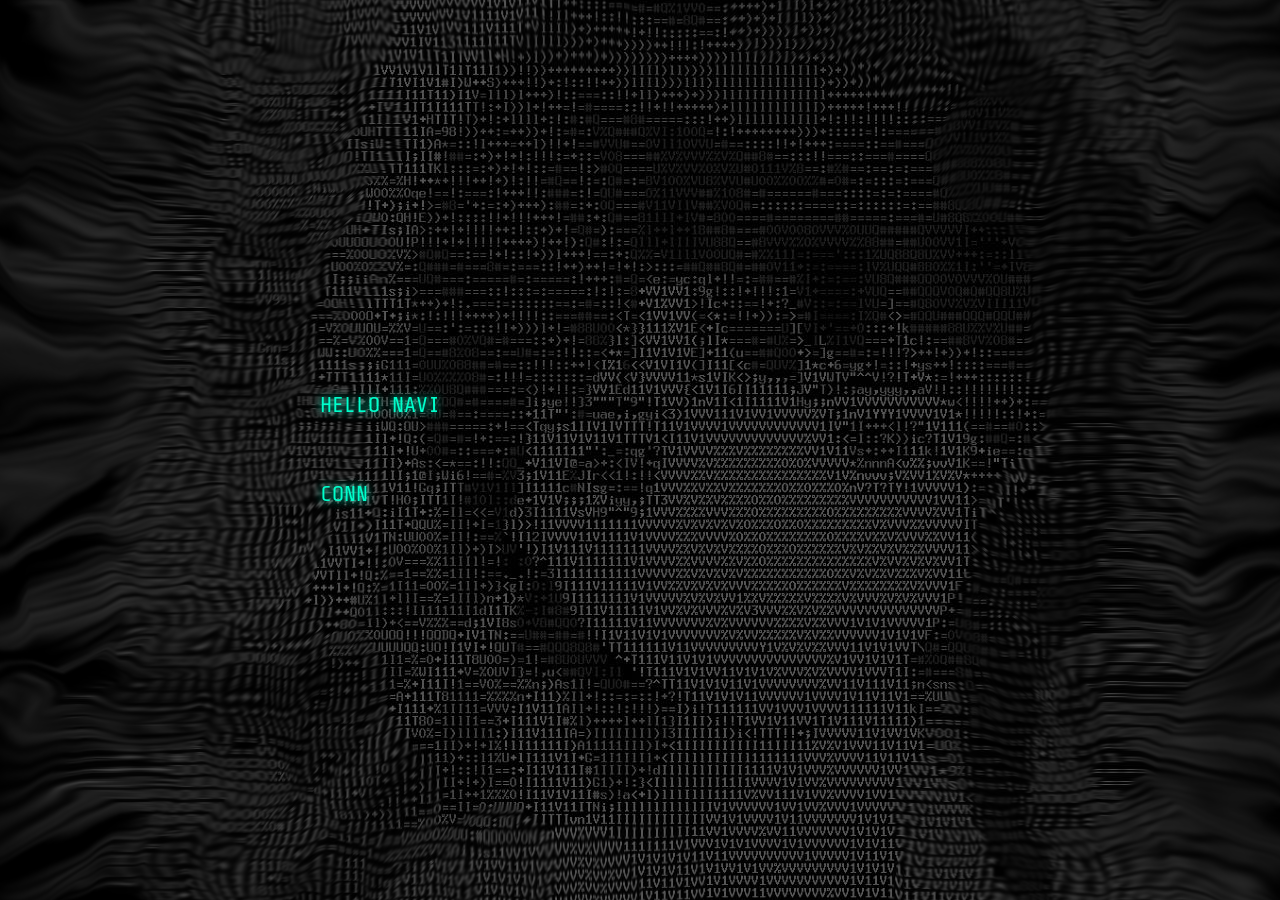
==== commit 1b0391d1: "fix: inline lain ascii in html to avoid fetch issues" ====
--- a/index.html
+++ b/index.html
@@ -80,6 +80,38 @@
           <span class="conn-close" onclick="toggleConnectionsSidebar()">&#10005;</span>
         </div>
         <div class="conn-body" id="conn-body"></div>
+        <pre id="lain-ascii-src" hidden>⠀⠀⠀⠀⠀⠀⠀⠀⠀⠀⠀⠀⠀⠀⠀⠀⠀⠀⠀⠀⠀⠀⠀⠀⠀⠀⠀⠀⠀⠀⠀⠀⠀⠀⠀⠀⠀⠀⠀⠀⠀⠀⠀⠀⠀⠀⠀⠀⠀⠀⠀⠀⠀⠀⠀⠀⠀⠀⠀⠀⠀⠀⠀⠀⠀⠀⠀⠀⠀⠀⠀⠀⠀⠀
+⠀⠀⠀⠀⠀⠀⠀⠀⠀⠀⠀⠀⠀⠀⠀⠀⠀⠀⠀⠀⠀⠀⠀⠀⠀⠀⠀⠀⠀⠀⠀⢀⣀⣀⣀⣀⣀⣀⣀⣀⡀⠀⠀⠀⠀⠀⠀⠀⠀⠀⠀⠀⠀⠀⠀⠀⠀⠀⠀⠀⠀⠀⠀⠀⠀⠀⠀⠀⠀⠀⠀⠀⠀⠀
+⠀⠀⠀⠀⠀⠀⠀⠀⠀⠀⠀⠀⠀⠀⠀⠀⠀⠀⠀⠀⠀⠀⠀⠀⠀⠀⣀⣠⣴⣶⣿⠿⠛⠛⠛⠻⠿⣿⣿⣿⣿⣿⣶⣤⣀⠀⠀⠀⠀⠀⠀⠀⠀⠀⠀⠀⠀⠀⠀⠀⠀⠀⠀⠀⠀⠀⠀⠀⠀⠀⠀⠀⠀⠀
+⠀⠀⠀⠀⠀⠀⠀⠀⠀⠀⠀⠀⠀⠀⠀⠀⠀⠀⠀⠀⠀⠀⠀⣠⣴⣿⣿⣿⣿⣿⠀⠀⠀⠀⠀⠀⠀⢀⣿⣿⣿⣿⣿⣷⣻⠶⣄⡀⠀⠀⠀⠀⠀⠀⠀⠀⠀⠀⠀⠀⠀⠀⠀⠀⠀⠀⠀⠀⠀⠀⠀⠀⠀⠀
+⠀⠀⠀⠀⠀⠀⠀⠀⠀⠀⠀⠀⠀⠀⠀⠀⠀⠄⠂⠀⢀⣠⣾⣿⣿⣿⣿⣿⣿⣿⡄⠀⠀⠀⢀⣤⣾⣿⣿⣿⣿⣿⣿⡿⣽⣻⣳⢎⡄⠀⠀⠀⠀⠀⠀⠀⠀⠀⠀⠀⠀⠀⠀⠀⠀⠀⠀⠀⠀⠀⠀⠀⠀⠀
+⠀⠀⠀⠀⠀⠀⠀⠀⠀⠀⠀⠀⠀⠀⠀⠄⢡⠂⠄⣢⣾⣿⣿⣿⣿⣿⣿⣿⣿⣿⣿⣦⣶⣾⣿⣿⣿⣿⣿⣿⣿⣿⣿⣿⣟⡷⣯⡞⣝⢆⠀⠀⠀⠀⠀⠀⠀⠀⠀⠀⠀⠀⠀⠀⠀⠀⠀⠀⠀⠀⠀⠀⠀⠀
+⠀⠀⠀⠀⠀⠀⠀⠀⠀⠀⠀⠀⠀⠀⠐⠀⠁⡐⣴⣿⣿⣿⣿⣿⣿⣿⣿⣿⣿⣿⣿⣿⣿⣿⣿⣿⣿⣿⣿⣿⣿⣿⣿⣿⣿⣳⣟⡾⣹⢎⡆⠀⠀⠀⠀⠀⠀⠀⠀⠀⠠⢀⠀⠀⠀⠀⠀⠀⠀⠀⠀⠀⠀⠀
+⠀⠀⠀⠀⠀⠀⠀⠀⠀⠀⠀⠀⠀⠀⠀⢀⠂⣼⣿⣿⣿⣿⡿⠿⠛⠋⠉⠀⠀⠀⠀⠀⠀⠀⠀⠉⠉⠛⠻⠿⣿⣿⣿⣿⣿⡿⣾⣝⣧⢻⡜⡀⠀⠀⠀⠀⠀⠀⠀⠀⠀⢂⠐⠀⠀⠀⠀⠀⠀⠀⠀⠀⠀⠀
+⠀⠀⠀⠀⠀⠀⠀⠀⠀⠀⠀⠀⠀⠀⡀⠂⢸⣿⡿⠟⠋⠁⠀⠀⠀⠀⠀⠀⠀⠀⠀⠀⠀⠀⠀⠀⠀⠀⠀⠀⠀⠈⠙⠻⠿⣿⣳⢯⣞⡳⣎⠅⠀⠀⠀⠀⠀⠀⠀⠀⠀⠠⢈⠀⠀⠀⠀⠀⠀⠀⠀⠀⠀⠀
+⠀⠀⠀⠀⠀⠀⠀⠀⠀⠀⠀⠀⠀⠀⠄⠁⠚⠉⠀⠀⠀⠀⠀⠀⠀⠀⠀⠀⠀⠀⠀⠀⠀⠀⠀⠀⠀⠀⠀⠀⠀⠀⠀⠀⠀⠁⠛⢯⡞⣵⣋⠆⠀⠀⠀⠀⠀⠀⠀⠀⠀⠀⠀⠀⠀⠀⠀⠀⠀⠀⠀⠀⠀⠀
+⠀⠀⠀⠀⠀⠀⠀⠀⠀⠀⠀⠀⠀⠁⡀⠀⠀⠀⠀⠀⠀⠀⠀⠀⠀⠀⠀⠀⠀⠀⠀⢀⠀⠀⠀⠀⠀⠀⠀⠀⠀⠀⠀⠀⠀⠀⠀⠀⠘⠱⣍⠂⠀⠀⠀⠀⠀⠀⠀⠀⠀⠀⠀⠀⠀⠀⠀⠀⠀⠀⠀⠀⠀⠀
+⠀⠀⠀⠀⠀⠀⠀⠀⠀⠀⠀⠀⣠⡞⠀⠀⠀⠀⠀⠀⠀⠀⠀⠀⠀⠀⡄⢀⣾⡇⠀⣾⣇⠀⠀⠀⠀⠀⠀⠀⠀⠀⠀⠀⠀⠀⠀⠀⠀⠀⠀⠀⠀⠀⠀⠀⠀⠀⠀⠀⠀⠀⠀⠀⠀⠀⠀⠀⠀⠀⠀⠀⠀⠀
+⠀⠀⠀⠀⠀⠀⠀⠀⠀⠀⠀⣴⡟⠀⠀⠀⠀⠀⠀⠀⠀⠀⠀⠀⠀⣼⠁⣾⣿⡇⢰⣿⣿⠀⠀⣆⠀⠀⠀⠀⢰⡀⠀⠀⠀⠀⠀⠀⠀⠀⠀⠀⠀⠀⠀⠀⠀⠀⠀⠀⠀⠀⠀⠀⠀⠀⠀⠀⠀⠀⠀⠀⠀⠀
+⠀⠀⠀⠀⠀⠀⠀⠀⠀⠀⢰⣿⠁⠀⠀⠀⠀⠀⠀⠀⠀⡀⠀⠀⣼⡏⢰⣿⣿⠇⣾⣿⣿⡆⠀⣿⠀⠀⠀⠀⢸⣿⡀⠀⠀⠀⠀⠀⠀⠀⠀⠀⠀⠀⠀⠀⠀⠀⠀⠀⠀⠀⠀⠀⠀⠀⠀⠀⠀⠀⠀⠀⠀⠀
+⠀⠀⠀⠀⠀⠀⠀⠀⠀⠀⠈⡇⠀⠀⠀⠀⠀⠀⠀⠀⠰⠃⠀⠒⠛⠃⠚⠿⣿⢰⣿⣿⣿⡇⣤⣿⣤⣶⣦⣀⢼⣿⣧⠀⢰⠀⠀⠀⠀⠀⠀⠀⠀⠀⠀⠀⠀⠀⠀⠀⠀⠀⠀⠀⠀⠀⠀⠀⠀⠀⠀⠀⠀⠀
+⠀⠀⠀⠀⠀⠀⠀⠀⠀⠀⠀⠀⠀⠀⠀⠀⠀⠀⢀⢠⣶⢰⣿⣿⣿⣧⡹⢓⣾⣾⣿⣿⣿⣧⣿⣿⣿⣿⣋⣁⣀⣀⣀⣁⠘⠃⢀⠀⠀⠀⠀⠀⠀⠀⠀⠀⠀⠀⠀⠀⠀⠀⠀⠀⠀⠀⠀⠀⠀⠀⠀⠀⠀⠀
+⠀⠀⠀⠀⠀⠀⠀⠀⠀⠀⠀⠀⠀⠀⠀⠀⠀⠀⢸⣾⡟⢋⠁⡀⠀⠉⠙⣾⣿⣿⣿⣿⣿⣿⣿⣿⣿⣿⣿⠱⣚⣭⡿⢿⣿⣷⣦⣄⠀⠀⠀⠀⠀⠀⠀⠀⠀⠀⠀⠀⠀⠀⠀⠀⠀⠀⠀⠀⠀⠀⠀⠀⠀⠀
+⠀⠀⠀⠀⠀⠀⠀⠀⠀⠀⠀⡄⢠⣆⠀⠀⠀⠀⣿⣏⡀⣾⠀⠀⠀⠀⣰⣼⣿⣿⣿⣿⣿⣿⣿⣿⣿⣿⣿⡏⣁⠀⢠⠀⠀⠉⠻⢿⡇⠀⠀⠀⠀⠀⠀⠀⠀⠀⠀⠀⠀⠀⠀⠀⠀⠀⠀⠀⠀⠀⠀⠀⠀⠀
+⠀⠀⠀⠀⠀⠀⠀⠀⠀⠀⢠⢇⣾⣿⣷⠀⠀⠀⣿⣿⣿⣞⡓⠥⠬⣒⣷⣿⣿⣿⣿⣿⣿⣿⣿⣿⣿⣿⣿⣿⢿⠀⠀⠀⠀⠀⣦⠈⢳⡆⠀⠀⠀⠀⠀⠀⠀⠀⠀⠀⠀⠀⠀⠀⠀⠀⠀⠀⠀⠀⠀⠀⠀⠀
+⠀⠀⠀⠀⠀⠀⠀⠀⠀⠀⢸⣾⣿⣿⣿⠀⠀⠀⣿⣿⣿⣿⣿⣿⣿⣿⣿⣿⣿⣿⣿⣿⣿⣿⣿⣿⣿⣿⣿⣿⣮⡢⢄⡀⠤⠾⢧⣦⣼⠇⠀⠀⠀⠀⠀⠀⠀⠀⠀⠀⠀⠀⠀⠀⠀⠀⠀⠀⠀⠀⠀⠀⠀⠀
+⠀⠀⠀⠀⠀⠀⠀⠀⠀⠀⢸⣿⣿⣿⡇⠀⠀⠀⣿⣿⣿⣿⣿⣿⣿⣿⣿⣿⣿⣿⢟⣿⣿⣿⣿⣿⣿⣿⣿⣿⣿⣿⣷⣶⣶⣶⣿⣿⡿⠀⠀⠀⠀⠀⠀⠀⠀⠀⠀⠀⠀⠀⠀⠀⠀⠀⠀⠀⠀⠀⠀⠀⠀⠀
+⠀⠀⠀⠀⠀⠀⠀⠀⠀⠀⣿⢁⣿⣿⠇⠀⠀⠀⣿⣿⣿⣿⣿⣿⣿⣿⣿⣿⣿⣏⢾⡅⢸⣿⣿⣿⣿⣿⣿⣿⣿⣿⣿⣿⣿⣿⣿⣿⠃⠀⠀⠀⠀⠀⠀⠀⠀⠀⠀⠀⠀⠀⠀⠀⠀⠀⠀⠀⠀⠀⠀⠀⠀⠀
+⠀⠀⠀⠀⠀⠀⠀⠀⠀⠀⠆⣼⣿⣿⣦⣾⠀⠀⢻⣿⣿⣿⣿⣿⣿⣿⣿⣿⣿⣿⣾⣷⣾⣿⣿⣿⣿⣿⣿⣿⣿⣿⣿⣿⣿⣿⣿⡿⠀⠀⠀⠀⠀⢀⠰⠀⠀⠀⠀⠀⠀⠀⠀⠀⠀⠀⠀⠀⠀⠀⠀⠀⠀⠀
+⠀⠀⠀⠀⠀⠀⠀⠀⠀⠀⣼⣻⢿⣯⡿⣟⠇⠀⡜⢿⣿⣿⣿⣿⣿⣿⣿⣿⣿⣿⣿⣿⣿⣿⣿⣿⣿⣿⣿⣿⣿⣿⣿⣿⣿⣿⣿⠇⠀⠀⠀⠀⠀⠌⠀⠀⠀⠀⠀⠀⠀⠀⠀⠀⠀⠀⠀⠀⠀⠀⠀⠀⠀⠀
+⠀⠀⠀⠀⠀⠀⠀⠀⠀⣰⢧⡟⡿⣾⡽⢏⣿⣾⣿⡌⢻⣿⣿⣿⣿⣿⣿⣿⣿⣿⣿⣛⣻⣿⣿⣿⣿⣿⣿⣿⣿⣿⣿⣿⣿⣿⡟⠀⠀⠀⠀⠀⠀⠀⠀⠀⠀⠀⠐⡀⠀⠀⠀⠀⠀⠀⠀⠀⠀⠀⠀⠀⠀⠀
+⠀⠀⠀⠀⠀⠀⠀⢀⡰⣣⢻⡜⣯⢳⡝⣼⣿⣿⣿⣿⣆⠻⣿⣿⣿⣿⣿⣿⣿⣿⣿⣿⣿⣿⣿⣿⣿⣿⣿⣿⣿⣿⣿⣿⣿⠟⠁⠀⠀⠀⠀⠀⠀⠀⠀⠀⠀⡀⢂⠐⡀⠀⠀⠀⠀⠀⠀⠀⠀⠀⠀⠀⠀⠀
+⠀⠀⠀⠀⠀⠀⢠⠎⡵⢣⢧⡹⣜⢣⣿⣿⣿⣿⣿⣿⣿⣷⡌⠻⣿⣿⣿⣿⣿⣿⣿⣿⣿⣿⣿⣿⣿⣿⣿⣿⣿⣿⣿⡿⠋⠀⠀⠀⠀⠀⠀⠀⢀⠂⠔⡀⢂⠐⡀⢂⠠⠀⠀⠀⠀⠀⠀⠀⠀⠀⠀⠀⠀⠀
+⠀⠀⠀⠀⠀⠀⠡⢚⠴⣉⠦⡑⢎⢣⣿⣿⣿⣿⣿⣿⣿⣿⣿⣧⣙⠿⣿⣿⣿⣿⣿⣿⣿⣿⣿⣿⣿⣿⣿⣿⣿⠟⡩⠂⠀⠀⠀⠀⠀⣀⡔⢦⠃⢈⠐⡀⢂⠐⠠⠀⠄⠂⠀⠀⠀⠀⠀⠀⠀⠀⠀⠀⠀⠀
+⠀⠀⠀⠀⠀⠀⠀⠁⠎⡰⢡⠙⡌⣸⣿⣿⣿⣿⣿⣿⣿⣿⠿⠿⠟⠒⠌⠻⢿⣿⣿⣿⣿⣿⣿⣿⣿⠿⠛⠉⠀⠈⠀⠀⠀⠀⠀⣀⠶⡱⢎⢧⢋⠀⡐⢀⠂⠌⢀⠂⢀⠂⠁⠀⠀⠀⠀⠀⠀⠀⠀⠀⠀⠀
+⠀⠀⠀⠀⠀⠀⠀⠀⠀⠁⠢⠑⡨⣟⠿⠟⠟⠋⠋⠉⠀⠀⠀⠀⠀⠀⠀⠀⠀⠉⠛⠛⠟⠛⠋⠉⠀⠀⠀⠀⠀⠀⠀⠀⠀⠀⢴⡩⢞⡱⢫⠜⡪⢅⠀⠂⠄⠂⠠⠀⠂⢀⠐⠀⠀⠀⠀⠀⠀⠀⠀⠀⠀⠀
+⠀⠀⠀⠀⠀⠀⠀⠀⠀⠀⠀⠀⠀⠈⠀⠀⠀⠀⠀⠀⠀⠀⠀⠀⠀⠀⠀⠀⠀⠀⠀⠀⠀⠀⠀⠀⠀⠀⠀⠀⠀⠀⠀⠀⠀⠀⠀⠙⢢⡙⢦⡙⡔⢣⠈⢀⠂⠈⡀⠐⠀⡀⠀⠀⠀⠀⠀⠀⠀⠀⠀⠀⠀⠀
+⠀⠀⠀⠀⠀⠀⠀⠀⠀⠀⠀⠀⠀⠀⠀⠀⠀⠀⠀⠀⠀⠀⠀⠀⠀⠀⠀⠀⠀⠀⠀⢤⠀⠀⠀⠀⠀⠀⠀⠀⠀⠀⠀⠀⠀⠀⠀⠀⠀⠈⠂⠴⢉⠆⡁⠀⡀⠁⢀⠐⠀⠀⠀⠀⠀⠀⠀⠀⠀⠀⠀⠀⠀⠀</pre>
       </div>
 
       <!-- Terminal window -->
@@ -157,9 +189,9 @@
       <!-- About Panel -->
       <div id="about-panel">
         <div class="about-titlebar">
-          <span class="dot dot-red about-dot" onclick="toggleAboutPanel()" title="Close">&#10005;</span>
-          <span class="dot dot-yellow about-dot" title="Minimize">&#8722;</span>
-          <span class="dot dot-green about-dot" title="Restore">&#43;</span>
+          <span class="dot dot-red about-dot" onclick="closeAboutPanel()" title="Close">&#10005;</span>
+          <span class="dot dot-yellow about-dot" onclick="minimizeAboutPanel()" title="Minimize">&#8722;</span>
+          <span class="dot dot-green about-dot" onclick="expandAboutPanel()" title="Restore">&#43;</span>
           <span class="about-title">SADAME@WIRED:~/about_me</span>
         </div>
         <div class="about-tabs">
--- a/style.css
+++ b/style.css
@@ -205,17 +205,18 @@
   max-height: calc(100% - 40px - 16px);
   display: none;
   flex-direction: column;
-  background: var(--terminal-bg);
-  border: 1px solid #00ffcc44;
-  border-radius: 8px;
-  box-shadow: var(--glow), inset 0 0 60px rgba(0,255,204,0.04);
+  background: rgba(8, 8, 16, 0.52);
+  border: 3px solid #1a1a2e;
+  border-radius: 14px;
+  box-shadow: 0 0 0 1px #00ffcc22, 0 0 24px rgba(0,0,0,0.9),
+              inset 0 0 12px rgba(0,0,0,0.6);
   backdrop-filter: blur(8px);
   overflow: hidden;
   resize: both;
-  /* Initial centered position — JS will take over on first drag */
-  top: 50%;
+  /* Initial top-center position — JS will take over on first drag */
+  top: 30px;
   left: 50%;
-  transform: translate(-50%, -50%);
+  transform: translateX(-50%);
 }
 
 .terminal-window.visible {
@@ -286,7 +287,13 @@
   font-size: clamp(0.85rem, 1.8vw, 1rem);
   line-height: 1.8;
   scroll-behavior: smooth;
-}
+  scrollbar-width: thin;
+  scrollbar-color: #00ffcc44 transparent;
+}
+
+.terminal-body::-webkit-scrollbar { width: 6px; }
+.terminal-body::-webkit-scrollbar-thumb { background: #00ffcc44; border-radius: 3px; }
+.terminal-body::-webkit-scrollbar-track { background: transparent; }
 
 /* Minimized: hide body */
 .terminal-window.minimized .terminal-body {
@@ -452,7 +459,8 @@
   max-height: calc(100% - 40px - 48px);
   display: flex;
   flex-direction: column;
-  background: #080810;
+  background: rgba(8, 8, 16, 0.52);
+  backdrop-filter: blur(8px);
   border: 3px solid #1a1a2e;
   border-radius: 14px;
   box-shadow: 0 0 0 1px #00ffcc22, 0 0 24px rgba(0,0,0,0.9),
@@ -578,10 +586,15 @@
   right: 0;
   z-index: 10;
   width: 300px;
-  background: var(--terminal-bg);
-  border: 1px solid #00ffcc44;
-  border-radius: 8px;
-  box-shadow: var(--glow), inset 0 0 60px rgba(0,255,204,0.04);
+  max-width: calc(100% - 16px);
+  max-height: calc(100% - 40px - 16px);
+  display: flex;
+  flex-direction: column;
+  background: rgba(8, 8, 16, 0.52);
+  border: 3px solid #1a1a2e;
+  border-radius: 14px;
+  box-shadow: 0 0 0 1px #00ffcc22, 0 0 24px rgba(0,0,0,0.9),
+              inset 0 0 12px rgba(0,0,0,0.6);
   backdrop-filter: blur(8px);
   overflow: hidden;
   opacity: 0;
@@ -647,7 +660,14 @@
 
 .music-content {
   padding: 10px 12px 12px;
-}
+  flex: 1;
+  min-height: 0;
+  overflow-y: auto;
+  scrollbar-width: thin;
+  scrollbar-color: #00ffcc44 transparent;
+}
+.music-content::-webkit-scrollbar { width: 6px; }
+.music-content::-webkit-scrollbar-thumb { background: #00ffcc44; border-radius: 3px; }
 
 /* Spotify iframe container */
 #embed-iframe {
@@ -797,8 +817,10 @@
   bottom: 40px;
   width: 260px;
   z-index: 20;
-  background: var(--terminal-bg);
-  border-right: 1px solid #00ffcc33;
+  background: rgba(8, 8, 16, 0.52);
+  border-right: 3px solid #1a1a2e;
+  box-shadow: 0 0 0 1px #00ffcc22, 0 0 24px rgba(0,0,0,0.9),
+              inset 0 0 12px rgba(0,0,0,0.6);
   backdrop-filter: blur(8px);
   display: flex;
   flex-direction: column;
@@ -840,6 +862,36 @@
   flex: 1;
   overflow-y: auto;
   padding: 12px 0;
+  scrollbar-width: thin;
+  scrollbar-color: #00ffcc44 transparent;
+}
+.conn-body::-webkit-scrollbar { width: 6px; }
+.conn-body::-webkit-scrollbar-thumb { background: #00ffcc44; border-radius: 3px; }
+
+.conn-ascii {
+  margin: 20px 0 4px;
+  padding: 10px 6px 6px;
+  border-top: 1px dashed #00ffcc33;
+  color: var(--accent);
+  font-family: 'Share Tech Mono', monospace;
+  font-size: 7px;
+  line-height: 7px;
+  letter-spacing: 0;
+  text-align: center;
+  white-space: pre;
+  text-shadow: 0 0 4px #00ffcc88, 0 0 10px #00ffcc44;
+  opacity: 0.85;
+  user-select: none;
+  overflow: hidden;
+}
+
+.conn-ascii-caption {
+  text-align: center;
+  font-size: 0.62rem;
+  color: #00ffcc77;
+  letter-spacing: 0.12em;
+  padding: 2px 0 14px;
+  text-shadow: 0 0 6px #00ffcc55;
 }
 
 .conn-link {
@@ -866,10 +918,11 @@
   transform: translate(-50%, -50%);
   width: 320px;
   z-index: 20;
-  background: var(--terminal-bg);
-  border: 1px solid #00ffcc44;
-  border-radius: 8px;
-  box-shadow: var(--glow);
+  background: rgba(8, 8, 16, 0.52);
+  border: 3px solid #1a1a2e;
+  border-radius: 14px;
+  box-shadow: 0 0 0 1px #00ffcc22, 0 0 24px rgba(0,0,0,0.9),
+              inset 0 0 12px rgba(0,0,0,0.6);
   backdrop-filter: blur(8px);
   overflow: hidden;
   display: none;
@@ -943,33 +996,71 @@
 /* ─── About Panel ────────────────────────────── */
 #about-panel {
   position: absolute;
-  top: 50%;
+  bottom: 60px;
   left: 50%;
-  transform: translate(-50%, -50%);
-  width: min(560px, 92%);
-  max-height: 78%;
-  z-index: 22;
-  background: var(--terminal-bg);
-  border: 1px solid #00ffcc44;
-  border-radius: 8px;
-  box-shadow: var(--glow);
+  transform: translateX(-50%);
+  z-index: 13;
+  width: 480px;
+  height: 340px;
+  min-width: 260px;
+  min-height: 48px;
+  max-width: calc(100% - 48px);
+  max-height: calc(100% - 40px - 48px);
+  background: rgba(8, 8, 16, 0.52);
   backdrop-filter: blur(8px);
-  display: none;
+  border: 3px solid #1a1a2e;
+  border-radius: 14px;
+  box-shadow: 0 0 0 1px #00ffcc22, 0 0 24px rgba(0,0,0,0.9),
+              inset 0 0 12px rgba(0,0,0,0.6);
+  display: flex;
   flex-direction: column;
   overflow: hidden;
-}
-
-#about-panel.visible { display: flex; }
+  resize: both;
+  opacity: 0;
+  pointer-events: none;
+  transition: opacity 0.2s ease;
+}
+
+#about-panel.visible {
+  opacity: 1;
+  pointer-events: auto;
+}
+
+#about-panel.minimized .about-tabs,
+#about-panel.minimized .about-body {
+  display: none;
+}
+
+#about-panel.about-first-show {
+  animation: about-zoomout 0.7s cubic-bezier(0.25, 0.46, 0.45, 0.94) forwards;
+  transform-origin: bottom center;
+}
+
+@keyframes about-zoomout {
+  0%   { transform: translateX(-50%) scale(2); opacity: 0; }
+  45%  { opacity: 1; }
+  100% { transform: translateX(-50%) scale(1); opacity: 1; }
+}
+
+#about-panel.dragging .about-titlebar {
+  animation: cursor-drag 800ms steps(1) infinite;
+}
 
 .about-titlebar {
   display: flex;
   align-items: center;
-  gap: 8px;
-  padding: 9px 14px;
-  background: rgba(0, 255, 204, 0.06);
-  border-bottom: 1px solid #00ffcc33;
+  gap: 6px;
+  padding: 9px 12px;
+  background: rgba(0,255,204,0.04);
+  border-bottom: 1px solid #1a1a2e;
+  border-radius: 11px 11px 0 0;
   user-select: none;
   animation: cursor-drag 800ms steps(1) infinite;
+}
+
+.about-body {
+  flex: 1;
+  min-height: 0;
 }
 
 .about-title {
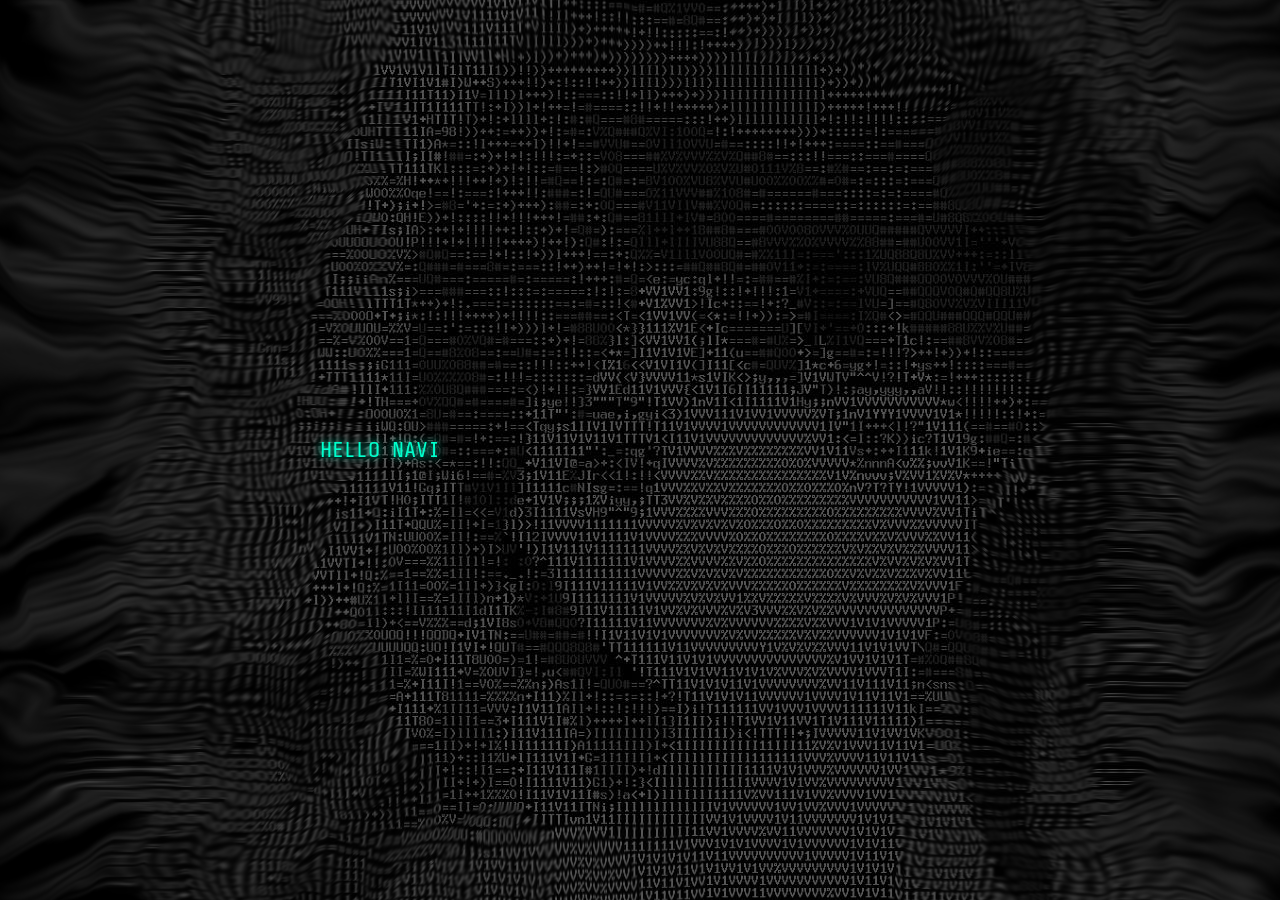
==== commit 2a487c54: "Revert "fix: inline lain ascii in html to avoid fetch issues" This reverts commit 1b0391d1fb9a063d73" ====
--- a/index.html
+++ b/index.html
@@ -80,38 +80,6 @@
           <span class="conn-close" onclick="toggleConnectionsSidebar()">&#10005;</span>
         </div>
         <div class="conn-body" id="conn-body"></div>
-        <pre id="lain-ascii-src" hidden>⠀⠀⠀⠀⠀⠀⠀⠀⠀⠀⠀⠀⠀⠀⠀⠀⠀⠀⠀⠀⠀⠀⠀⠀⠀⠀⠀⠀⠀⠀⠀⠀⠀⠀⠀⠀⠀⠀⠀⠀⠀⠀⠀⠀⠀⠀⠀⠀⠀⠀⠀⠀⠀⠀⠀⠀⠀⠀⠀⠀⠀⠀⠀⠀⠀⠀⠀⠀⠀⠀⠀⠀⠀⠀
-⠀⠀⠀⠀⠀⠀⠀⠀⠀⠀⠀⠀⠀⠀⠀⠀⠀⠀⠀⠀⠀⠀⠀⠀⠀⠀⠀⠀⠀⠀⠀⢀⣀⣀⣀⣀⣀⣀⣀⣀⡀⠀⠀⠀⠀⠀⠀⠀⠀⠀⠀⠀⠀⠀⠀⠀⠀⠀⠀⠀⠀⠀⠀⠀⠀⠀⠀⠀⠀⠀⠀⠀⠀⠀
-⠀⠀⠀⠀⠀⠀⠀⠀⠀⠀⠀⠀⠀⠀⠀⠀⠀⠀⠀⠀⠀⠀⠀⠀⠀⠀⣀⣠⣴⣶⣿⠿⠛⠛⠛⠻⠿⣿⣿⣿⣿⣿⣶⣤⣀⠀⠀⠀⠀⠀⠀⠀⠀⠀⠀⠀⠀⠀⠀⠀⠀⠀⠀⠀⠀⠀⠀⠀⠀⠀⠀⠀⠀⠀
-⠀⠀⠀⠀⠀⠀⠀⠀⠀⠀⠀⠀⠀⠀⠀⠀⠀⠀⠀⠀⠀⠀⠀⣠⣴⣿⣿⣿⣿⣿⠀⠀⠀⠀⠀⠀⠀⢀⣿⣿⣿⣿⣿⣷⣻⠶⣄⡀⠀⠀⠀⠀⠀⠀⠀⠀⠀⠀⠀⠀⠀⠀⠀⠀⠀⠀⠀⠀⠀⠀⠀⠀⠀⠀
-⠀⠀⠀⠀⠀⠀⠀⠀⠀⠀⠀⠀⠀⠀⠀⠀⠀⠄⠂⠀⢀⣠⣾⣿⣿⣿⣿⣿⣿⣿⡄⠀⠀⠀⢀⣤⣾⣿⣿⣿⣿⣿⣿⡿⣽⣻⣳⢎⡄⠀⠀⠀⠀⠀⠀⠀⠀⠀⠀⠀⠀⠀⠀⠀⠀⠀⠀⠀⠀⠀⠀⠀⠀⠀
-⠀⠀⠀⠀⠀⠀⠀⠀⠀⠀⠀⠀⠀⠀⠀⠄⢡⠂⠄⣢⣾⣿⣿⣿⣿⣿⣿⣿⣿⣿⣿⣦⣶⣾⣿⣿⣿⣿⣿⣿⣿⣿⣿⣿⣟⡷⣯⡞⣝⢆⠀⠀⠀⠀⠀⠀⠀⠀⠀⠀⠀⠀⠀⠀⠀⠀⠀⠀⠀⠀⠀⠀⠀⠀
-⠀⠀⠀⠀⠀⠀⠀⠀⠀⠀⠀⠀⠀⠀⠐⠀⠁⡐⣴⣿⣿⣿⣿⣿⣿⣿⣿⣿⣿⣿⣿⣿⣿⣿⣿⣿⣿⣿⣿⣿⣿⣿⣿⣿⣿⣳⣟⡾⣹⢎⡆⠀⠀⠀⠀⠀⠀⠀⠀⠀⠠⢀⠀⠀⠀⠀⠀⠀⠀⠀⠀⠀⠀⠀
-⠀⠀⠀⠀⠀⠀⠀⠀⠀⠀⠀⠀⠀⠀⠀⢀⠂⣼⣿⣿⣿⣿⡿⠿⠛⠋⠉⠀⠀⠀⠀⠀⠀⠀⠀⠉⠉⠛⠻⠿⣿⣿⣿⣿⣿⡿⣾⣝⣧⢻⡜⡀⠀⠀⠀⠀⠀⠀⠀⠀⠀⢂⠐⠀⠀⠀⠀⠀⠀⠀⠀⠀⠀⠀
-⠀⠀⠀⠀⠀⠀⠀⠀⠀⠀⠀⠀⠀⠀⡀⠂⢸⣿⡿⠟⠋⠁⠀⠀⠀⠀⠀⠀⠀⠀⠀⠀⠀⠀⠀⠀⠀⠀⠀⠀⠀⠈⠙⠻⠿⣿⣳⢯⣞⡳⣎⠅⠀⠀⠀⠀⠀⠀⠀⠀⠀⠠⢈⠀⠀⠀⠀⠀⠀⠀⠀⠀⠀⠀
-⠀⠀⠀⠀⠀⠀⠀⠀⠀⠀⠀⠀⠀⠀⠄⠁⠚⠉⠀⠀⠀⠀⠀⠀⠀⠀⠀⠀⠀⠀⠀⠀⠀⠀⠀⠀⠀⠀⠀⠀⠀⠀⠀⠀⠀⠁⠛⢯⡞⣵⣋⠆⠀⠀⠀⠀⠀⠀⠀⠀⠀⠀⠀⠀⠀⠀⠀⠀⠀⠀⠀⠀⠀⠀
-⠀⠀⠀⠀⠀⠀⠀⠀⠀⠀⠀⠀⠀⠁⡀⠀⠀⠀⠀⠀⠀⠀⠀⠀⠀⠀⠀⠀⠀⠀⠀⢀⠀⠀⠀⠀⠀⠀⠀⠀⠀⠀⠀⠀⠀⠀⠀⠀⠘⠱⣍⠂⠀⠀⠀⠀⠀⠀⠀⠀⠀⠀⠀⠀⠀⠀⠀⠀⠀⠀⠀⠀⠀⠀
-⠀⠀⠀⠀⠀⠀⠀⠀⠀⠀⠀⠀⣠⡞⠀⠀⠀⠀⠀⠀⠀⠀⠀⠀⠀⠀⡄⢀⣾⡇⠀⣾⣇⠀⠀⠀⠀⠀⠀⠀⠀⠀⠀⠀⠀⠀⠀⠀⠀⠀⠀⠀⠀⠀⠀⠀⠀⠀⠀⠀⠀⠀⠀⠀⠀⠀⠀⠀⠀⠀⠀⠀⠀⠀
-⠀⠀⠀⠀⠀⠀⠀⠀⠀⠀⠀⣴⡟⠀⠀⠀⠀⠀⠀⠀⠀⠀⠀⠀⠀⣼⠁⣾⣿⡇⢰⣿⣿⠀⠀⣆⠀⠀⠀⠀⢰⡀⠀⠀⠀⠀⠀⠀⠀⠀⠀⠀⠀⠀⠀⠀⠀⠀⠀⠀⠀⠀⠀⠀⠀⠀⠀⠀⠀⠀⠀⠀⠀⠀
-⠀⠀⠀⠀⠀⠀⠀⠀⠀⠀⢰⣿⠁⠀⠀⠀⠀⠀⠀⠀⠀⡀⠀⠀⣼⡏⢰⣿⣿⠇⣾⣿⣿⡆⠀⣿⠀⠀⠀⠀⢸⣿⡀⠀⠀⠀⠀⠀⠀⠀⠀⠀⠀⠀⠀⠀⠀⠀⠀⠀⠀⠀⠀⠀⠀⠀⠀⠀⠀⠀⠀⠀⠀⠀
-⠀⠀⠀⠀⠀⠀⠀⠀⠀⠀⠈⡇⠀⠀⠀⠀⠀⠀⠀⠀⠰⠃⠀⠒⠛⠃⠚⠿⣿⢰⣿⣿⣿⡇⣤⣿⣤⣶⣦⣀⢼⣿⣧⠀⢰⠀⠀⠀⠀⠀⠀⠀⠀⠀⠀⠀⠀⠀⠀⠀⠀⠀⠀⠀⠀⠀⠀⠀⠀⠀⠀⠀⠀⠀
-⠀⠀⠀⠀⠀⠀⠀⠀⠀⠀⠀⠀⠀⠀⠀⠀⠀⠀⢀⢠⣶⢰⣿⣿⣿⣧⡹⢓⣾⣾⣿⣿⣿⣧⣿⣿⣿⣿⣋⣁⣀⣀⣀⣁⠘⠃⢀⠀⠀⠀⠀⠀⠀⠀⠀⠀⠀⠀⠀⠀⠀⠀⠀⠀⠀⠀⠀⠀⠀⠀⠀⠀⠀⠀
-⠀⠀⠀⠀⠀⠀⠀⠀⠀⠀⠀⠀⠀⠀⠀⠀⠀⠀⢸⣾⡟⢋⠁⡀⠀⠉⠙⣾⣿⣿⣿⣿⣿⣿⣿⣿⣿⣿⣿⠱⣚⣭⡿⢿⣿⣷⣦⣄⠀⠀⠀⠀⠀⠀⠀⠀⠀⠀⠀⠀⠀⠀⠀⠀⠀⠀⠀⠀⠀⠀⠀⠀⠀⠀
-⠀⠀⠀⠀⠀⠀⠀⠀⠀⠀⠀⡄⢠⣆⠀⠀⠀⠀⣿⣏⡀⣾⠀⠀⠀⠀⣰⣼⣿⣿⣿⣿⣿⣿⣿⣿⣿⣿⣿⡏⣁⠀⢠⠀⠀⠉⠻⢿⡇⠀⠀⠀⠀⠀⠀⠀⠀⠀⠀⠀⠀⠀⠀⠀⠀⠀⠀⠀⠀⠀⠀⠀⠀⠀
-⠀⠀⠀⠀⠀⠀⠀⠀⠀⠀⢠⢇⣾⣿⣷⠀⠀⠀⣿⣿⣿⣞⡓⠥⠬⣒⣷⣿⣿⣿⣿⣿⣿⣿⣿⣿⣿⣿⣿⣿⢿⠀⠀⠀⠀⠀⣦⠈⢳⡆⠀⠀⠀⠀⠀⠀⠀⠀⠀⠀⠀⠀⠀⠀⠀⠀⠀⠀⠀⠀⠀⠀⠀⠀
-⠀⠀⠀⠀⠀⠀⠀⠀⠀⠀⢸⣾⣿⣿⣿⠀⠀⠀⣿⣿⣿⣿⣿⣿⣿⣿⣿⣿⣿⣿⣿⣿⣿⣿⣿⣿⣿⣿⣿⣿⣮⡢⢄⡀⠤⠾⢧⣦⣼⠇⠀⠀⠀⠀⠀⠀⠀⠀⠀⠀⠀⠀⠀⠀⠀⠀⠀⠀⠀⠀⠀⠀⠀⠀
-⠀⠀⠀⠀⠀⠀⠀⠀⠀⠀⢸⣿⣿⣿⡇⠀⠀⠀⣿⣿⣿⣿⣿⣿⣿⣿⣿⣿⣿⣿⢟⣿⣿⣿⣿⣿⣿⣿⣿⣿⣿⣿⣷⣶⣶⣶⣿⣿⡿⠀⠀⠀⠀⠀⠀⠀⠀⠀⠀⠀⠀⠀⠀⠀⠀⠀⠀⠀⠀⠀⠀⠀⠀⠀
-⠀⠀⠀⠀⠀⠀⠀⠀⠀⠀⣿⢁⣿⣿⠇⠀⠀⠀⣿⣿⣿⣿⣿⣿⣿⣿⣿⣿⣿⣏⢾⡅⢸⣿⣿⣿⣿⣿⣿⣿⣿⣿⣿⣿⣿⣿⣿⣿⠃⠀⠀⠀⠀⠀⠀⠀⠀⠀⠀⠀⠀⠀⠀⠀⠀⠀⠀⠀⠀⠀⠀⠀⠀⠀
-⠀⠀⠀⠀⠀⠀⠀⠀⠀⠀⠆⣼⣿⣿⣦⣾⠀⠀⢻⣿⣿⣿⣿⣿⣿⣿⣿⣿⣿⣿⣾⣷⣾⣿⣿⣿⣿⣿⣿⣿⣿⣿⣿⣿⣿⣿⣿⡿⠀⠀⠀⠀⠀⢀⠰⠀⠀⠀⠀⠀⠀⠀⠀⠀⠀⠀⠀⠀⠀⠀⠀⠀⠀⠀
-⠀⠀⠀⠀⠀⠀⠀⠀⠀⠀⣼⣻⢿⣯⡿⣟⠇⠀⡜⢿⣿⣿⣿⣿⣿⣿⣿⣿⣿⣿⣿⣿⣿⣿⣿⣿⣿⣿⣿⣿⣿⣿⣿⣿⣿⣿⣿⠇⠀⠀⠀⠀⠀⠌⠀⠀⠀⠀⠀⠀⠀⠀⠀⠀⠀⠀⠀⠀⠀⠀⠀⠀⠀⠀
-⠀⠀⠀⠀⠀⠀⠀⠀⠀⣰⢧⡟⡿⣾⡽⢏⣿⣾⣿⡌⢻⣿⣿⣿⣿⣿⣿⣿⣿⣿⣿⣛⣻⣿⣿⣿⣿⣿⣿⣿⣿⣿⣿⣿⣿⣿⡟⠀⠀⠀⠀⠀⠀⠀⠀⠀⠀⠀⠐⡀⠀⠀⠀⠀⠀⠀⠀⠀⠀⠀⠀⠀⠀⠀
-⠀⠀⠀⠀⠀⠀⠀⢀⡰⣣⢻⡜⣯⢳⡝⣼⣿⣿⣿⣿⣆⠻⣿⣿⣿⣿⣿⣿⣿⣿⣿⣿⣿⣿⣿⣿⣿⣿⣿⣿⣿⣿⣿⣿⣿⠟⠁⠀⠀⠀⠀⠀⠀⠀⠀⠀⠀⡀⢂⠐⡀⠀⠀⠀⠀⠀⠀⠀⠀⠀⠀⠀⠀⠀
-⠀⠀⠀⠀⠀⠀⢠⠎⡵⢣⢧⡹⣜⢣⣿⣿⣿⣿⣿⣿⣿⣷⡌⠻⣿⣿⣿⣿⣿⣿⣿⣿⣿⣿⣿⣿⣿⣿⣿⣿⣿⣿⣿⡿⠋⠀⠀⠀⠀⠀⠀⠀⢀⠂⠔⡀⢂⠐⡀⢂⠠⠀⠀⠀⠀⠀⠀⠀⠀⠀⠀⠀⠀⠀
-⠀⠀⠀⠀⠀⠀⠡⢚⠴⣉⠦⡑⢎⢣⣿⣿⣿⣿⣿⣿⣿⣿⣿⣧⣙⠿⣿⣿⣿⣿⣿⣿⣿⣿⣿⣿⣿⣿⣿⣿⣿⠟⡩⠂⠀⠀⠀⠀⠀⣀⡔⢦⠃⢈⠐⡀⢂⠐⠠⠀⠄⠂⠀⠀⠀⠀⠀⠀⠀⠀⠀⠀⠀⠀
-⠀⠀⠀⠀⠀⠀⠀⠁⠎⡰⢡⠙⡌⣸⣿⣿⣿⣿⣿⣿⣿⣿⠿⠿⠟⠒⠌⠻⢿⣿⣿⣿⣿⣿⣿⣿⣿⠿⠛⠉⠀⠈⠀⠀⠀⠀⠀⣀⠶⡱⢎⢧⢋⠀⡐⢀⠂⠌⢀⠂⢀⠂⠁⠀⠀⠀⠀⠀⠀⠀⠀⠀⠀⠀
-⠀⠀⠀⠀⠀⠀⠀⠀⠀⠁⠢⠑⡨⣟⠿⠟⠟⠋⠋⠉⠀⠀⠀⠀⠀⠀⠀⠀⠀⠉⠛⠛⠟⠛⠋⠉⠀⠀⠀⠀⠀⠀⠀⠀⠀⠀⢴⡩⢞⡱⢫⠜⡪⢅⠀⠂⠄⠂⠠⠀⠂⢀⠐⠀⠀⠀⠀⠀⠀⠀⠀⠀⠀⠀
-⠀⠀⠀⠀⠀⠀⠀⠀⠀⠀⠀⠀⠀⠈⠀⠀⠀⠀⠀⠀⠀⠀⠀⠀⠀⠀⠀⠀⠀⠀⠀⠀⠀⠀⠀⠀⠀⠀⠀⠀⠀⠀⠀⠀⠀⠀⠀⠙⢢⡙⢦⡙⡔⢣⠈⢀⠂⠈⡀⠐⠀⡀⠀⠀⠀⠀⠀⠀⠀⠀⠀⠀⠀⠀
-⠀⠀⠀⠀⠀⠀⠀⠀⠀⠀⠀⠀⠀⠀⠀⠀⠀⠀⠀⠀⠀⠀⠀⠀⠀⠀⠀⠀⠀⠀⠀⢤⠀⠀⠀⠀⠀⠀⠀⠀⠀⠀⠀⠀⠀⠀⠀⠀⠀⠈⠂⠴⢉⠆⡁⠀⡀⠁⢀⠐⠀⠀⠀⠀⠀⠀⠀⠀⠀⠀⠀⠀⠀⠀</pre>
       </div>
 
       <!-- Terminal window -->
